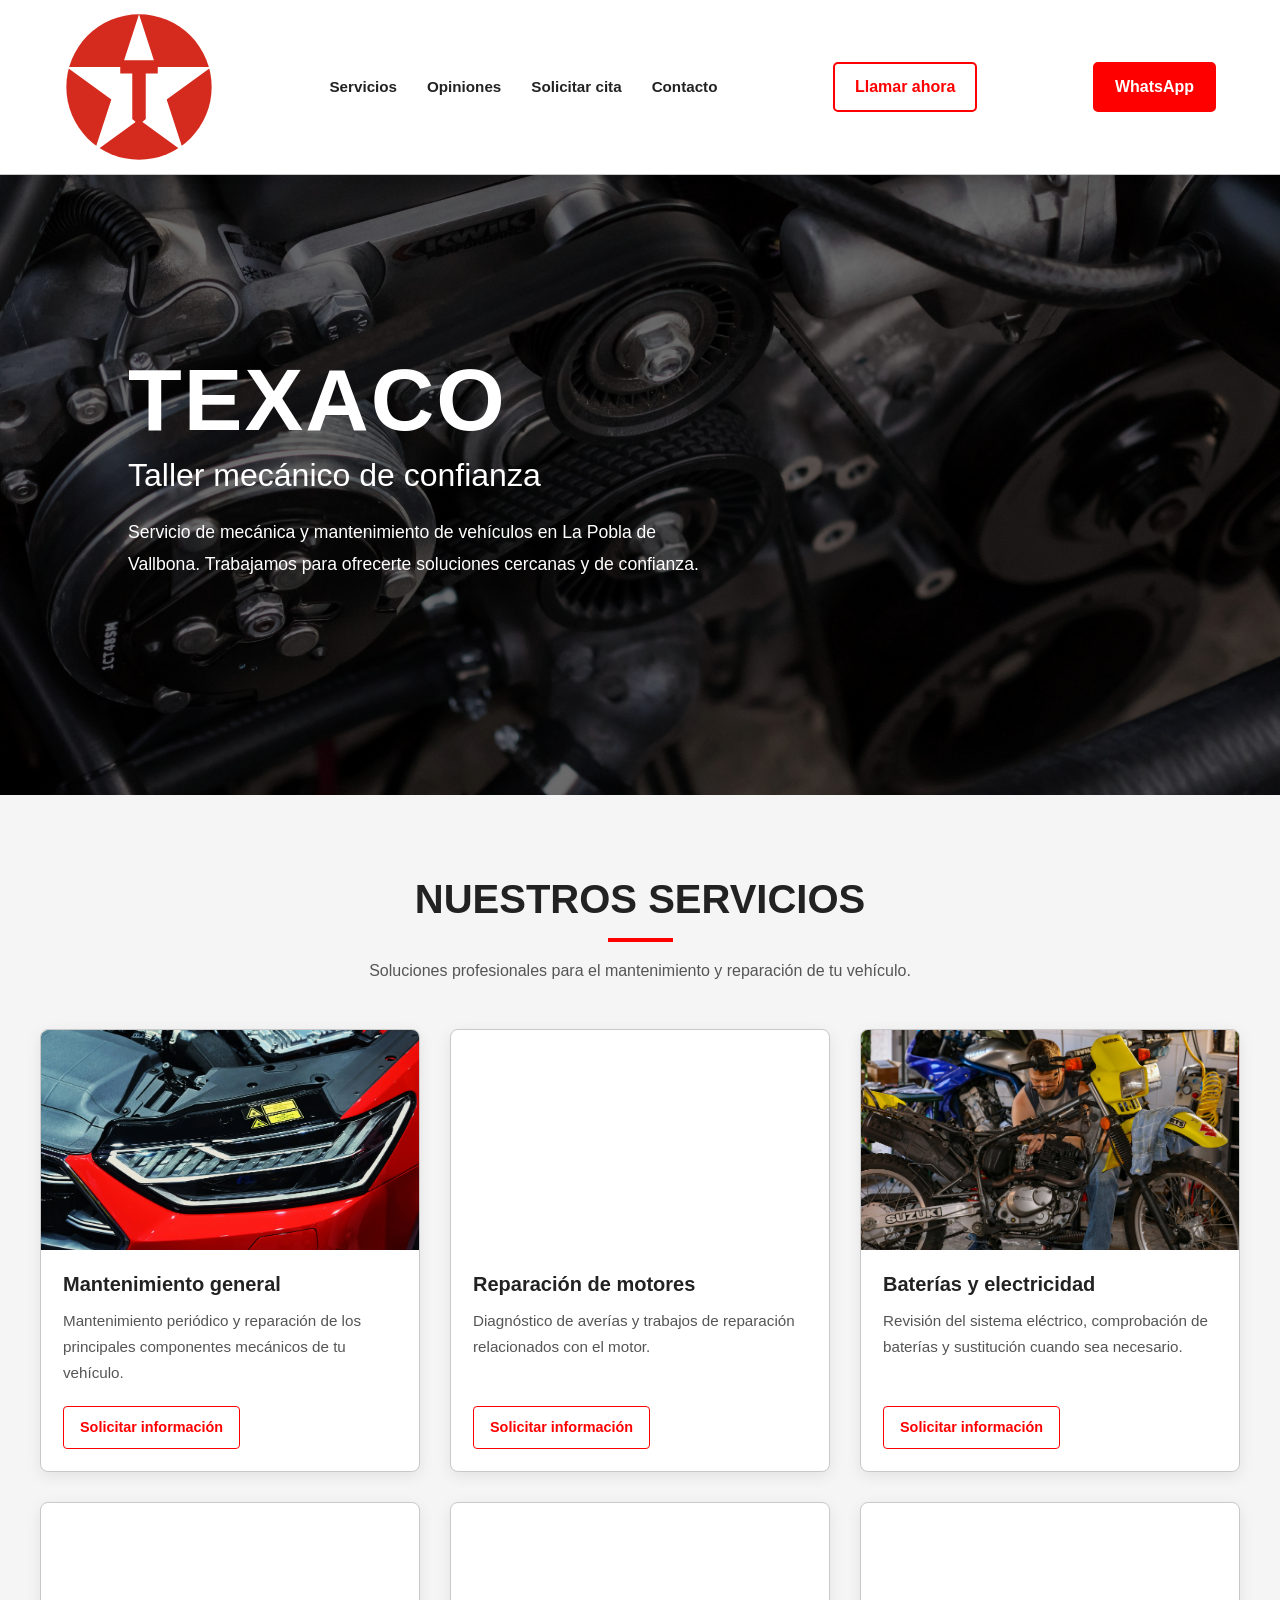
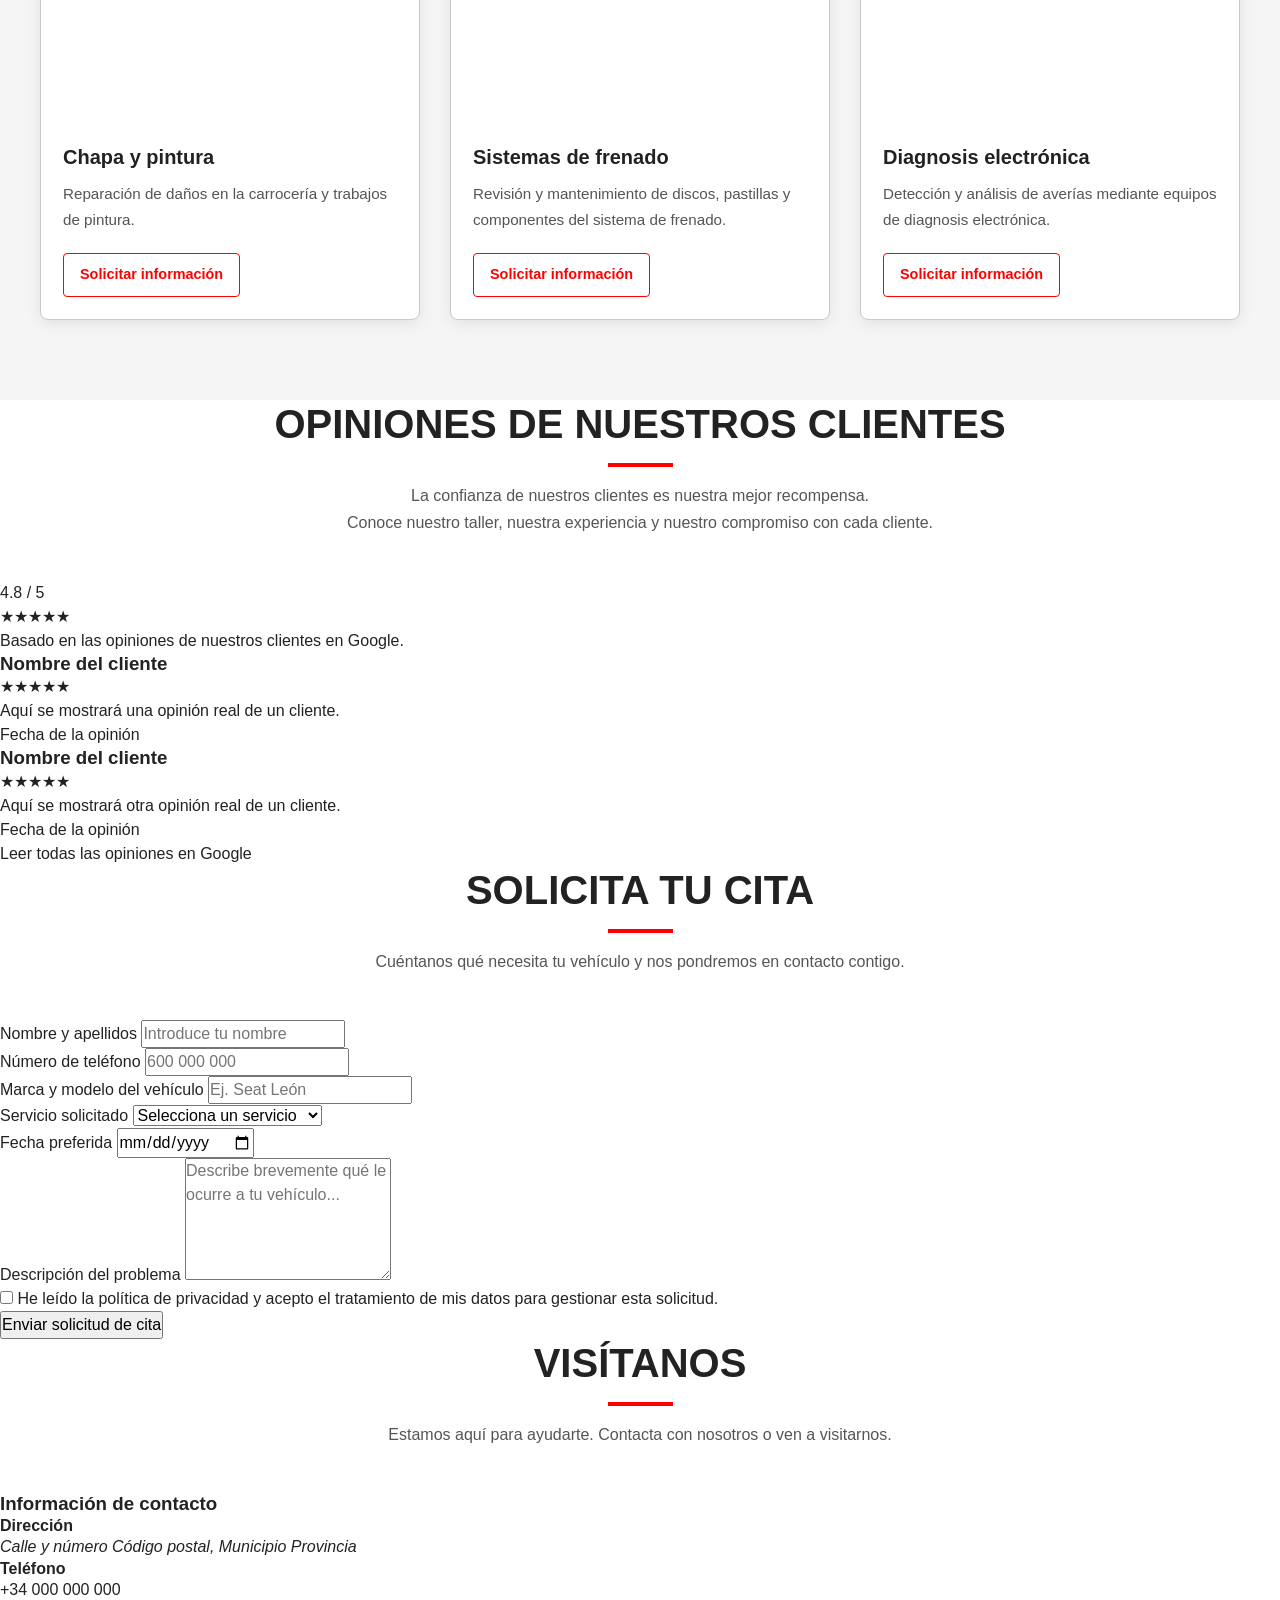
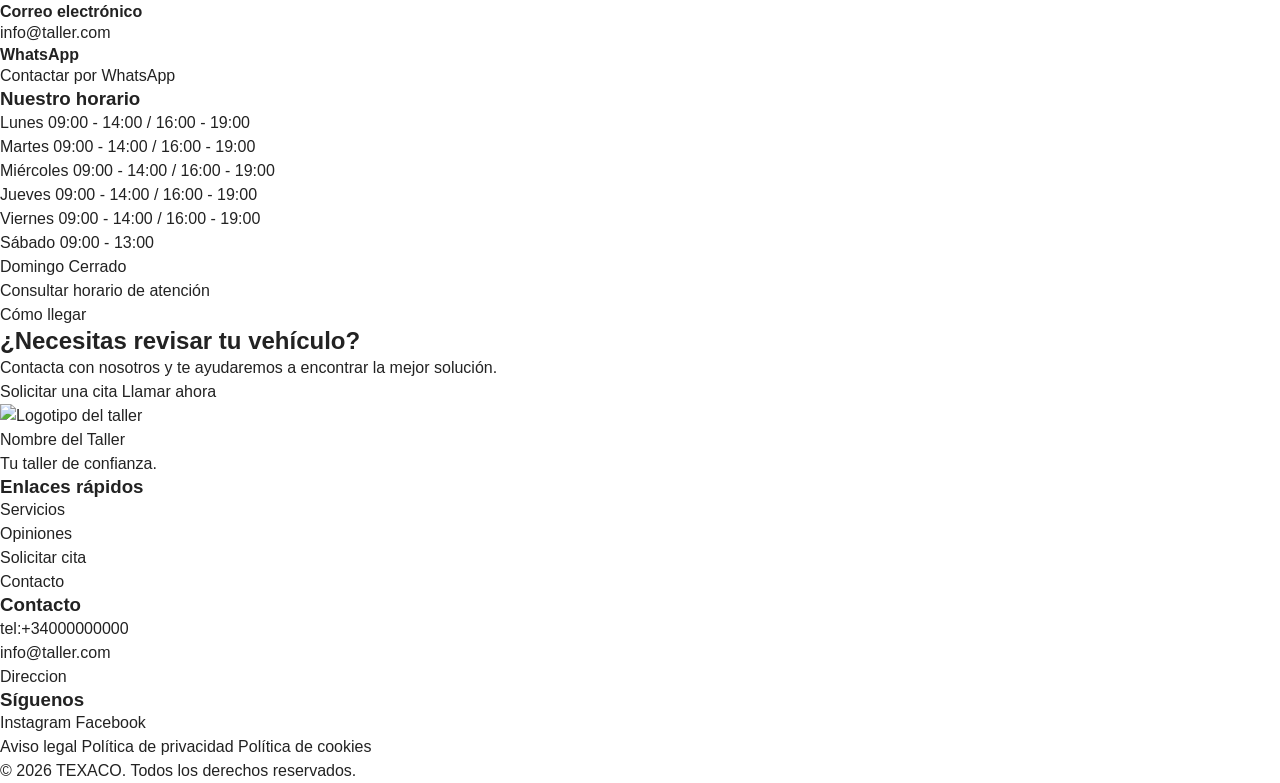
==== index.html @ d6c8767c "Deploy: Mover archivos a la raíz para GitHub Pages" ====
<!DOCTYPE html>
<html lang="es">

<head>
    <!-- ==========================================
         1. CONFIGURACIÓN BÁSICA DEL DOCUMENTO
         ========================================== -->

    <!-- Codificación de caracteres -->
    <meta charset="UTF-8">

    <!-- Adaptación a dispositivos móviles -->
    <meta name="viewport" content="width=device-width, initial-scale=1.0">

    <!-- Compatibilidad con navegadores -->
    <meta http-equiv="X-UA-Compatible" content="IE=edge">

    <!-- TODO: Sustituir por el nombre comercial y la localidad -->
    <title>TEXACO | Taller Mecánico en Pobla de Vallbona</title>

    <!-- SEO: descripción para los resultados de búsqueda -->
    <!-- TODO: Personalizar con la ubicación y los servicios reales -->
    <meta
        name="description"
        content="Taller mecánico en Pobla de Vallbona. Especialistas en mantenimiento, reparación y diagnosis de vehículos. Contacta con nosotros y solicita tu cita."
    >

    <!-- Autor y directrices de indexación -->
    <meta name="Alejandro" content="TEXACO">
    <meta name="taller" content="index, follow">

    <!-- Color del navegador en dispositivos compatibles -->
    <meta name="theme-color" content="##ff0000">


    <!-- ==========================================
         2. SEO TÉCNICO Y URL CANÓNICA
         ========================================== -->

    <!-- TODO: Sustituir por la URL definitiva de GitHub Pages
         o por el dominio propio cuando esté configurado 

    <link
        rel="canonical"
        href="https://www.tudominio.es/"
    >     -->


    <!-- ==========================================
         3. IDENTIDAD VISUAL Y RECURSOS
         ========================================== -->

    <!-- Favicon del negocio -->
    <link
        rel="icon"
        href="assets/images/favicon.svg"
    >


    <!-- ==========================================
         4. OPEN GRAPH (REDES SOCIALES)
         ========================================== -->

    <meta property="og:type" content="website">
    <meta property="og:locale" content="es_ES">

    <!-- Nombre del negocio -->
    <meta
        property="og:site_name"
        content="TEXACO"
    >

    <meta
        property="og:title"
        content="TEXACO | Taller Mecánico en Pobla de Vallbona"
    >

    <meta
        property="og:description"
        content="Tu taller mecánico de confianza en Municipio. Mantenimiento, reparación y atención personalizada."
    >

    <!-- TODO: Utilizar URL absoluta de la imagen y sustituir el dominio -->
    <meta
        property="og:image"
        content="assets/images/hero.webp"
    >

    <!-- TODO: Sustituir por la URL definitiva 
     
        <meta
        property="og:url"
        content="https://www.tudominio.es/"
    >       -->


    <!-- ==========================================
         5. TWITTER / X CARDS
         ========================================== 
         
        <meta name="twitter:card" content="summary_large_image">

    <meta
        name="twitter:title"
        content="Nombre del Taller | Taller Mecánico en Municipio"
    >

    <meta
        name="twitter:description"
        content="Mantenimiento y reparación de vehículos en Municipio. Contacta con nosotros."
    >

    <meta
        name="twitter:image"
        content="https://www.tudominio.es/assets/images/hero.webp"
    >        -->


    <!-- ==========================================
         6. OPTIMIZACIÓN DE CARGA
         ========================================== -->

    <!-- Precarga de la imagen principal (LCP) -->
    <link
        rel="preload"
        as="image"
        href="assets/images/hero.webp"
    >


    <!-- ==========================================
         7. HOJAS DE ESTILO CSS
         ========================================== -->

    <!-- Normalización de estilos del navegador -->
    <link rel="stylesheet" href="css/reset.css">

    <!-- Estilos generales de la aplicación -->
    <link rel="stylesheet" href="css/styles.css">

    <!-- Componentes reutilizables -->
    <link rel="stylesheet" href="css/components.css">

    <!-- Adaptación responsive -->
    <link rel="stylesheet" href="css/responsive.css">


    <!-- ==========================================
         8. ARCHIVOS JAVASCRIPT
         ========================================== -->

    <!-- Lógica principal de la aplicación -->
    <script src="js/main.js" defer></script>

    <!-- Navegación y menú responsive -->
    <script src="js/navigation.js" defer></script>

    <!-- Gestión del formulario de contacto y citas -->
    <script src="js/contact.js" defer></script>

    <!-- Gestión de opiniones de clientes -->
    <script src="js/reviews.js" defer></script>

</head>


<body>

    <!-- ==========================================
         3. CABECERA Y NAVEGACIÓN
         ========================================== -->

    <header id="header">

        <!-- Identidad visual del negocio -->
        <a href="#inicio" class="logo" aria-label="Ir al inicio">
            <!-- Sustituir por el logotipo real -->
            <img
                src="assets/images/logo.svg"
                alt="Logotipo del taller"
            >
        </a>

        <!-- Navegación principal -->
        <nav id="main-navigation" aria-label="Navegación principal">

            <!-- TODO: Implementar menú responsive y menú hamburguesa -->

            <ul>
                <li><a href="#servicios">Servicios</a></li>
                <li><a href="#opiniones">Opiniones</a></li>
                <li><a href="#citas">Solicitar cita</a></li>
                <li><a href="#contacto">Contacto</a></li>
            </ul>

        </nav>

        <!-- TODO: Configurar el teléfono real del establecimiento -->
        <a href="tel:+34000000000" class="header-phone">
            Llamar ahora
        </a>

                <!-- TODO: Configurar el número real de WhatsApp -->
        <a
            href="https://wa.me/34000000000"
            class="header-whatsapp"
            target="_blank"
            rel="noopener noreferrer"
            aria-label="Contactar con el taller por WhatsApp"
        >
            WhatsApp
        </a>

    </header>


    <main>

        <!-- ==========================================
             4. PORTADA PRINCIPAL (HERO)
             ========================================== -->

        <section id="inicio" aria-labelledby="hero-title">

            <!-- TODO: Añadir fotografía profesional del taller o de un vehículo -->
            <img
                src="assets/images/hero.webp"
                alt="Vehículo en las instalaciones del taller"
                fetchpriority="high"
                decoding="async"
            >

            <div class="hero-content">

                <!-- TODO: Sustituir por el nombre comercial -->
                <h1 id="hero-title">
                    TEXACO
                    <span>Taller mecánico de confianza</span>
                </h1>

                <!-- TODO: Crear un eslogan que represente al negocio -->
                <p>
                    Servicio de mecánica y mantenimiento de vehículos
                    en La Pobla de Vallbona.
                    Trabajamos para ofrecerte soluciones cercanas y de confianza.
                </p>
            </div>

        </section>

    </main>

        <!-- ==========================================
             6. SERVICIOS DEL TALLER
             ========================================== -->

        <section id="servicios" aria-labelledby="services-title">

            <div class="section-heading">

                <h2 id="services-title">
                    Nuestros servicios
                </h2>

                <p>
                    Soluciones profesionales para el mantenimiento
                    y reparación de tu vehículo.
                </p>

            </div>

            <div class="services-grid">

                <!-- TODO: Crear una tarjeta visual por cada servicio -->

                <article class="service-card">

                    <img
                        src="assets/images/image1.webp"
                        alt="Trabajo de mecánica general en un vehículo"
                        loading="lazy"
                        decoding="async"
                    >

                    <h3>Mantenimiento general</h3>

                    <p>
                        Mantenimiento periódico y reparación de los
                        principales componentes mecánicos de tu vehículo.
                    </p>

                    <a href="#citas" class="service-link">
                        Solicitar información
                    </a>

                </article>


                <article class="service-card">

                    <img
                        src="assets/images/image2.webp"
                        alt="Reparación de motor de un vehículo"
                        loading="lazy"
                        decoding="async"
                    >

                    <h3>Reparación de motores</h3>

                    <p>
                        Diagnóstico de averías y trabajos de reparación
                        relacionados con el motor.
                    </p>

                    <a href="#citas" class="service-link">
                        Solicitar información
                    </a>

                </article>


                <article class="service-card">

                    <img
                        src="assets/images/image3.webp"
                        alt="Revisión del sistema eléctrico de un vehículo"
                        loading="lazy"
                        decoding="async"
                    >

                    <h3>Baterías y electricidad</h3>

                    <p>
                        Revisión del sistema eléctrico, comprobación
                        de baterías y sustitución cuando sea necesario.
                    </p>

                    <a href="#citas" class="service-link">
                        Solicitar información
                    </a>

                </article>


                <article class="service-card">

                    <img
                        src="assets/images/image4.webp"
                        alt="Trabajo de reparación de carrocería"
                        loading="lazy"
                        decoding="async"
                    >

                    <h3>Chapa y pintura</h3>

                    <p>
                        Reparación de daños en la carrocería
                        y trabajos de pintura.
                    </p>

                    <a href="#citas" class="service-link">
                        Solicitar información
                    </a>

                </article>


                <article class="service-card">

                    <img
                        src="assets/images/image5.webp"
                        alt="Revisión del sistema de frenado"
                        loading="lazy"
                        decoding="async"
                    >

                    <h3>Sistemas de frenado</h3>

                    <p>
                        Revisión y mantenimiento de discos, pastillas
                        y componentes del sistema de frenado.
                    </p>

                    <a href="#citas" class="service-link">
                        Solicitar información
                    </a>

                </article>


                <article class="service-card">

                    <img
                        src="assets/images/image6.webp"
                        alt="Diagnosis electrónica de un vehículo"
                        loading="lazy"
                        decoding="async"
                    >

                    <h3>Diagnosis electrónica</h3>

                    <p>
                        Detección y análisis de averías mediante
                        equipos de diagnosis electrónica.
                    </p>

                    <a href="#citas" class="service-link">
                        Solicitar información
                    </a>

                </article>

            </div>

            <!-- TODO: Confirmar con el propietario qué servicios ofrece realmente -->

        </section>

        <!-- ==========================================
             7. OPINIONES DE LOS CLIENTES
             ========================================== -->

        <section id="opiniones" aria-labelledby="reviews-title">

            <div class="section-heading">

                <h2 id="reviews-title">
                    Opiniones de nuestros clientes
                </h2>

                <p>
                    La confianza de nuestros clientes es
                    nuestra mejor recompensa.
                </p>

                <p>
                    Conoce nuestro taller, nuestra experiencia
                    y nuestro compromiso con cada cliente.
                </p>

            </div>

            <!-- Valoración general -->
            <div class="reviews-summary">

                <!-- TODO: Actualizar manualmente con datos reales de Google -->
                <p class="rating-score">
                    4.8 / 5
                </p>

                <!-- TODO: Añadir representación visual de las estrellas -->
                <div class="rating-stars" aria-label="Valoración de 4,8 sobre 5">
                    ★★★★★
                </div>

                <p>
                    Basado en las opiniones de nuestros clientes
                    en Google.
                </p>

            </div>


            <!-- Opiniones individuales -->
            <div class="reviews-grid">

                <!-- TODO: Introducir opiniones reales y su atribución -->

                <article class="review-card">

                    <h3>Nombre del cliente</h3>

                    <div class="review-stars" aria-label="5 de 5 estrellas">
                        ★★★★★
                    </div>

                    <p>
                        Aquí se mostrará una opinión real de un cliente.
                    </p>

                    <span class="review-date">
                        Fecha de la opinión
                    </span>

                </article>

                <!-- Esto lo tengo que quitar porque no puedo poner los nombres de los usuarios de maps
                    pues no me quiero meter en lios de privacidad ni de la ley de protección de datos -->
                <article class="review-card">

                    <h3>Nombre del cliente</h3>

                    <div class="review-stars" aria-label="5 de 5 estrellas">
                        ★★★★★
                    </div>

                    <p>
                        Aquí se mostrará otra opinión real de un cliente.
                    </p>

                    <span class="review-date">
                        Fecha de la opinión
                    </span>

                </article>

            </div>

            <!-- TODO: Sustituir por la URL real de Google Maps -->
            <a
                href="https://maps.app.goo.gl/NKE6hRK3tn4XFmF39"
                target="_blank"
                rel="noopener noreferrer"
            >
                Leer todas las opiniones en Google
            </a>

            <!-- TODO: Añadir enlace directo para escribir una opinión -->

        </section>


        <!-- ==========================================
             9. SOLICITUD DE CITAS
             ========================================== -->

        <section id="citas" aria-labelledby="appointment-title">

            <div class="section-heading">

                <h2 id="appointment-title">
                    Solicita tu cita
                </h2>

                <p>
                    Cuéntanos qué necesita tu vehículo y
                    nos pondremos en contacto contigo.
                </p>

            </div>

            <!-- TODO:
                 Implementar envío del formulario mediante WhatsApp
                 o integrar un servicio externo como Formspree.

                 IMPORTANTE:
                 En esta primera versión, las solicitudes NO serán
                 reservas confirmadas automáticamente.
            -->

            <form id="appointment-form">

                <div class="form-group">

                    <label for="client-name">
                        Nombre y apellidos
                    </label>

                    <input
                        type="text"
                        id="client-name"
                        name="nombre"
                        placeholder="Introduce tu nombre"
                        autocomplete="name"
                        required
                    >

                </div>


                <div class="form-group">

                    <label for="client-phone">
                        Número de teléfono
                    </label>

                    <input
                        type="tel"
                        id="client-phone"
                        name="telefono"
                        placeholder="600 000 000"
                        autocomplete="tel"
                        required
                    >

                </div>


                <div class="form-group">

                    <label for="vehicle">
                        Marca y modelo del vehículo
                    </label>

                    <input
                        type="text"
                        id="vehicle"
                        name="vehiculo"
                        placeholder="Ej. Seat León"
                    >

                </div>


                <div class="form-group">

                    <label for="service">
                        Servicio solicitado
                    </label>

                    <select
                        id="service"
                        name="servicio"
                        required
                    >

                        <option value="" disabled selected>
                            Selecciona un servicio
                        </option>

                        <option value="mecanica">
                            Mecánica general
                        </option>

                        <option value="motor">
                            Reparación de motores
                        </option>

                        <option value="bateria">
                            Baterías y electricidad
                        </option>

                        <option value="pintura">
                            Chapa y pintura
                        </option>

                        <option value="frenos">
                            Sistemas de frenado
                        </option>

                        <option value="diagnosis">
                            Diagnosis electrónica
                        </option>

                        <option value="otros">
                            Otros servicios
                        </option>

                    </select>

                </div>


                <div class="form-group">

                    <label for="appointment-date">
                        Fecha preferida
                    </label>

                    <input
                        type="date"
                        id="appointment-date"
                        name="fecha"
                        required
                    >

                </div>


                <div class="form-group">

                    <label for="appointment-message">
                        Descripción del problema
                    </label>

                    <textarea
                        id="appointment-message"
                        name="descripcion"
                        rows="5"
                        placeholder="Describe brevemente qué le ocurre a tu vehículo..."
                    ></textarea>

                </div>


                <!-- TODO: Incorporar información de privacidad
                     y el mecanismo de consentimiento correspondiente -->

                <div class="form-group">

                    <label for="privacy-consent">

                        <input
                            type="checkbox"
                            id="privacy-consent"
                            name="privacidad"
                            required
                        >

                        He leído la política de privacidad y acepto
                        el tratamiento de mis datos para gestionar
                        esta solicitud.

                    </label>

                </div>


                <button type="submit">
                    Enviar solicitud de cita
                </button>

                <!-- TODO: Mostrar aquí mensajes de éxito o error
                     después de implementar el envío del formulario -->

                <div id="form-feedback" aria-live="polite"></div>

            </form>

        </section>


        <!-- ==========================================
             10. HORARIOS Y UBICACIÓN
             ========================================== -->

        <section id="contacto" aria-labelledby="contact-title">

            <div class="section-heading">

                <h2 id="contact-title">
                    Visítanos
                </h2>

                <p>
                    Estamos aquí para ayudarte.
                    Contacta con nosotros o ven a visitarnos.
                </p>

            </div>


            <div class="contact-container">

                <!-- Información de contacto -->
                <div class="contact-information">

                    <h3>Información de contacto</h3>

                    <div class="contact-item">

                        <h4>Dirección</h4>

                        <!-- TODO: Sustituir por la dirección real -->
                        <address>
                            Calle y número
                            Código postal, Municipio
                            Provincia
                        </address>

                    </div>


                    <div class="contact-item">

                        <h4>Teléfono</h4>

                        <!-- TODO: Sustituir por el teléfono real -->
                        <a href="tel:+34000000000">
                            +34 000 000 000
                        </a>

                    </div>


                    <div class="contact-item">

                        <h4>Correo electrónico</h4>

                        <!-- TODO: Sustituir por el correo real -->
                        <a href="mailto:info@taller.com">
                            info@taller.com
                        </a>

                    </div>


                    <!-- TODO: Añadir botón de WhatsApp -->
                    <div class="contact-item">

                        <h4>WhatsApp</h4>

                        <a
                            href="https://wa.me/34000000000"
                            target="_blank"
                            rel="noopener noreferrer"
                        >
                            Contactar por WhatsApp
                        </a>

                    </div>

                </div>


                <!-- Horarios de atención -->
                <div class="business-hours">

                    <h3>Nuestro horario</h3>

                    <!-- TODO: Confirmar los horarios con el propietario -->

                    <ul>

                        <li>
                            <span>Lunes</span>
                            <span>09:00 - 14:00 / 16:00 - 19:00</span>
                        </li>

                        <li>
                            <span>Martes</span>
                            <span>09:00 - 14:00 / 16:00 - 19:00</span>
                        </li>

                        <li>
                            <span>Miércoles</span>
                            <span>09:00 - 14:00 / 16:00 - 19:00</span>
                        </li>

                        <li>
                            <span>Jueves</span>
                            <span>09:00 - 14:00 / 16:00 - 19:00</span>
                        </li>

                        <li>
                            <span>Viernes</span>
                            <span>09:00 - 14:00 / 16:00 - 19:00</span>
                        </li>

                        <li>
                            <span>Sábado</span>
                            <span>09:00 - 13:00</span>
                        </li>

                        <li>
                            <span>Domingo</span>
                            <span>Cerrado</span>
                        </li>

                    </ul>

                    <!-- TODO: Implementar indicador dinámico
                         de establecimiento abierto/cerrado -->

                    <p id="business-status">
                        Consultar horario de atención
                    </p>

                </div>

            </div>


            <!-- Mapa de ubicación -->
            <div class="map-container">

                <!-- TODO:
                     Obtener el mapa del establecimiento desde Google Maps.
                     Sustituir la URL de ejemplo por la URL de inserción real.
                -->

                <!--<iframe 
                
                Aquí copiar el iframe de maps
            
                </iframe> -->

            </div>


            <!-- TODO: Sustituir por la dirección real del establecimiento -->
            <a
                href="https://maps.app.goo.gl/NKE6hRK3tn4XFmF39"
                target="_blank"
                rel="noopener noreferrer"
            >
                Cómo llegar
            </a>

        </section>


        <!-- ==========================================
             11. LLAMADA A LA ACCIÓN FINAL
             ========================================== -->

        <section id="final-cta">

            <h2>
                ¿Necesitas revisar tu vehículo?
            </h2>

            <p>
                Contacta con nosotros y te ayudaremos
                a encontrar la mejor solución.
            </p>

            <a href="#citas">
                Solicitar una cita
            </a>

            <!-- TODO: Configurar teléfono real -->
            <a href="tel:+34000000000">
                Llamar ahora
            </a>

        </section>

    </main>


    <!-- ==========================================
         12. PIE DE PÁGINA
         ========================================== -->

    <footer id="footer">

        <div class="footer-content">

            <div class="footer-brand">

                <!-- TODO: Añadir logotipo -->
                <img
                    src="assets/images/logo.webp"
                    alt="Logotipo del taller"
                    loading="lazy"
                >

                <p>
                    Nombre del Taller
                </p>

                <p>
                    Tu taller de confianza.
                </p>

            </div>


            <div class="footer-navigation">

                <h3>Enlaces rápidos</h3>

                <ul>
                    <li><a href="#servicios">Servicios</a></li>
                    <li><a href="#opiniones">Opiniones</a></li>
                    <li><a href="#citas">Solicitar cita</a></li>
                    <li><a href="#contacto">Contacto</a></li>
                </ul>

            </div>


            <div class="footer-contact">

                <h3>Contacto</h3>

                <!-- TODO: Sustituir por información real -->
                <p>tel:+34000000000</p>
                <p>info@taller.com</p>
                <p>Direccion</p>

            </div>


            <div class="footer-social">

                <h3>Síguenos</h3>

                <!-- TODO: Añadir redes sociales reales del negocio -->
                <a href="#" aria-label="Instagram">
                    Instagram
                </a>

                <a href="#" aria-label="Facebook">
                    Facebook
                </a>

            </div>

        </div>


        <div class="footer-legal">

            <!-- TODO: Crear las páginas legales correspondientes -->
            <a href="pages/aviso-legal.html">
                Aviso legal
            </a>

            <a href="pages/privacidad.html">
                Política de privacidad
            </a>

            <a href="pages/cookies.html">
                Política de cookies
            </a>

        </div>


        <div class="footer-copyright">

            <p>
                &copy; 2026 TEXACO.
                Todos los derechos reservados.
            </p>

        </div>

    </footer>

</body>

</html>
---- css/styles.css ----
/* ==========================================
   VARIABLES GLOBALES
   ========================================== */

:root {

    /* Colores principales */

    --color-primary: #FF0000;
    --color-white: #FFFFFF;
    --color-gray: #C9C9C9;

    /* Colores complementarios para legibilidad */

    --color-text: #222222;
    --color-text-light: #FFFFFF;
    --color-background: #FFFFFF;
    --color-background-alt: #F5F5F5;

    /* Bordes y sombras */

    --color-border: #C9C9C9;

    --shadow-card:
        0 4px 15px rgba(0, 0, 0, 0.08);

    --shadow-hover:
        0 8px 25px rgba(0, 0, 0, 0.14);

    /* Tipografía */

    --font-main: Arial, Helvetica, sans-serif;

    /* Ancho máximo del contenido */

    --container-width: 1200px;

    /* Espaciado */

    --section-padding: 80px 20px;

    /* Transiciones */

    --transition: 0.3s ease;

}




/* ==========================================
   ESTILOS GENERALES
   ========================================== */

body {

    font-family: var(--font-main);

    color: var(--color-text);

    background-color: var(--color-background);

    font-size: 16px;

}


/* Contenedor general */

main {

    width: 100%;
    overflow: hidden;

}


/* Encabezados de sección */

.section-heading {

    text-align: center;

    max-width: 750px;

    margin: 0 auto 45px;

}


.section-heading h2 {

    font-size: clamp(1.8rem, 4vw, 2.5rem);

    font-weight: 800;

    margin-bottom: 15px;

    text-transform: uppercase;

}


.section-heading h2::after {

    content: "";

    display: block;

    width: 65px;

    height: 4px;

    background-color: var(--color-primary);

    margin: 15px auto 0;

}


.section-heading p {

    color: #555555;

    font-size: 1rem;

    line-height: 1.7;

}



/* ==========================================
   HEADER Y NAVEGACIÓN
   ========================================== */

#header {

    position: sticky;

    top: 0;

    z-index: 1000;

    width: 100%;

    min-height: 85px;

    padding: 12px 5%;

    display: flex;

    align-items: center;

    justify-content: space-between;

    gap: 25px;

    background-color: var(--color-white);

    border-bottom: 1px solid var(--color-border);

    box-shadow: 0 2px 10px rgba(0, 0, 0, 0.05);

}


/* Logotipo */

.logo {

    display: flex;

    align-items: center;

    flex-shrink: 0;

}


.logo img {

    width: 150px;

    height: auto;

    object-fit: contain;

}


/* Navegación */

#main-navigation {

    display: flex;

    align-items: center;

}


#main-navigation ul {

    display: flex;

    align-items: center;

    gap: 30px;

}


#main-navigation a {

    font-size: 0.95rem;

    font-weight: 600;

    color: var(--color-text);

    transition: color var(--transition);

}


#main-navigation a:hover {

    color: var(--color-primary);

}


/* Botón de llamada */

.header-phone {

    flex-shrink: 0;

    padding: 11px 20px;

    border: 2px solid var(--color-primary);

    border-radius: 5px;

    color: var(--color-primary);

    font-weight: 700;

    transition: var(--transition);

}


.header-phone:hover {

    background-color: var(--color-primary);

    color: var(--color-white);

}


/* Botón de WhatsApp */

.header-whatsapp {

    flex-shrink: 0;

    padding: 11px 20px;

    background-color: var(--color-primary);

    color: var(--color-white);

    border: 2px solid var(--color-primary);

    border-radius: 5px;

    font-weight: 700;

    transition: var(--transition);

}


.header-whatsapp:hover {

    background-color: var(--color-white);

    color: var(--color-primary);

}




/* ==========================================
   HERO - PORTADA PRINCIPAL
   ========================================== */

#inicio {

    position: relative;

    min-height: 620px;

    width: 100%;

    display: flex;

    align-items: center;

    justify-content: flex-start;

    padding: 80px 10%;

    overflow: hidden;

    background-color: #222222;

}


/* Imagen de fondo */

#inicio > img {

    position: absolute;

    inset: 0;

    width: 100%;

    height: 100%;

    object-fit: cover;

    object-position: center;

    z-index: 0;

}


/* Capa oscura sobre la imagen */

#inicio::before {

    content: "";

    position: absolute;

    inset: 0;

    background-color: rgba(0, 0, 0, 0.58);

    z-index: 1;

}


/* Contenido del HERO */

.hero-content {

    position: relative;

    z-index: 2;

    max-width: 700px;

    color: var(--color-white);

}


/* Título principal */

.hero-content h1 {

    display: flex;

    flex-direction: column;

    gap: 12px;

    font-size: clamp(3rem, 7vw, 5.5rem);

    font-weight: 900;

    line-height: 1.05;

    letter-spacing: 2px;

    text-transform: uppercase;

}


/* Subtítulo del título */

.hero-content h1 span {

    font-size: clamp(1.3rem, 3vw, 2rem);

    font-weight: 500;

    letter-spacing: 0;

    text-transform: none;

    color: var(--color-white);

}


/* Descripción */

.hero-content p {

    max-width: 580px;

    margin-top: 25px;

    margin-bottom: 35px;

    font-size: 1.1rem;

    line-height: 1.8;

    color: var(--color-white);

}


/* Contenedor de botones */

.hero-actions {

    display: flex;

    align-items: center;

    flex-wrap: wrap;

    gap: 15px;

}





/* ==========================================
   SECCIÓN DE SERVICIOS
   ========================================== */

#servicios {

    padding: var(--section-padding);

    background-color: var(--color-background-alt);

}


/* Cuadrícula de servicios */

.services-grid {

    width: 100%;

    max-width: var(--container-width);

    margin: 0 auto;

    display: grid;

    grid-template-columns: repeat(3, 1fr);

    gap: 30px;

}


/* Tarjeta individual */

.service-card {

    display: flex;

    flex-direction: column;

    align-items: flex-start;

    background-color: var(--color-white);

    border: 1px solid var(--color-border);

    border-radius: 8px;

    overflow: hidden;

    box-shadow: var(--shadow-card);

    transition:
        transform var(--transition),
        box-shadow var(--transition);

}


/* Imagen de cada servicio */

.service-card img {

    width: 100%;

    height: 220px;

    object-fit: cover;

}


/* Contenido de la tarjeta */

.service-card h3 {

    margin: 22px 22px 12px;

    font-size: 1.25rem;

    font-weight: 800;

    color: var(--color-text);

}


.service-card p {

    margin: 0 22px 20px;

    color: #555555;

    font-size: 0.95rem;

    line-height: 1.7;

}


/* Enlace de cada servicio */

.service-link {

    display: inline-block;

    margin: auto 22px 22px;

    padding: 10px 16px;

    border: 1px solid var(--color-primary);

    border-radius: 4px;

    color: var(--color-primary);

    font-size: 0.9rem;

    font-weight: 700;

    transition: var(--transition);

}


.service-link:hover {

    background-color: var(--color-primary);

    color: var(--color-white);

}


/* Efecto al pasar el ratón */

.service-card:hover {

    transform: translateY(-6px);

    box-shadow: var(--shadow-hover);

}


/* Efecto de zoom en imágenes */

.service-card img {

    transition: transform 0.4s ease;

}


.service-card:hover img {

    transform: scale(1.04);

}
---- css/components.css ----
/* ==========================================
   COMPONENTES REUTILIZABLES
   ========================================== */


/* ==========================================
   BOTONES GENERALES
   ========================================== */

.btn-primary,
.btn-secondary {

    display: inline-flex;

    align-items: center;

    justify-content: center;

    min-height: 48px;

    padding: 12px 25px;

    border-radius: 5px;

    font-size: 0.95rem;

    font-weight: 700;

    cursor: pointer;

    transition: var(--transition);

}


/* Botón principal */

.btn-primary {

    background-color: var(--color-primary);

    border: 2px solid var(--color-primary);

    color: var(--color-white);

}


.btn-primary:hover {

    background-color: var(--color-white);

    color: var(--color-primary);

}


/* Botón secundario */

.btn-secondary {

    background-color: transparent;

    border: 2px solid var(--color-white);

    color: var(--color-white);

}


.btn-secondary:hover {

    background-color: var(--color-white);

    color: var(--color-primary);

}


/* Interacción mediante teclado */

.btn-primary:focus-visible,
.btn-secondary:focus-visible,
.service-link:focus-visible {

    outline: 3px solid var(--color-primary);

    outline-offset: 4px;

}
---- css/responsive.css ----
/* ==========================================
   RESPONSIVE DESIGN
   ========================================== */


/* ==========================================
   TABLETS
   Hasta 1024px
   ========================================== */

@media (max-width: 1024px) {


    /* HEADER */

    #header {

        padding: 15px 3%;

        gap: 15px;

        flex-wrap: wrap;

    }


    #main-navigation ul {

        gap: 18px;

    }


    #main-navigation a {

        font-size: 0.9rem;

    }


    .logo img {

        width: 120px;

    }


    /* HERO */

    #inicio {

        min-height: 550px;

        padding: 70px 7%;

    }


    /* SERVICIOS */

    .services-grid {

        grid-template-columns: repeat(2, 1fr);

        gap: 25px;

    }

}


/* ==========================================
   MÓVILES
   Hasta 767px
   ========================================== */

@media (max-width: 767px) {


    /* HEADER */

    #header {

        justify-content: center;

        padding: 15px 20px;

        gap: 15px;

    }


    .logo img {

        width: 115px;

    }


    #main-navigation {

        width: 100%;

        justify-content: center;

        order: 3;

    }


    #main-navigation ul {

        width: 100%;

        justify-content: center;

        flex-wrap: wrap;

        gap: 12px 20px;

    }


    #main-navigation a {

        font-size: 0.85rem;

    }


    .header-phone,
    .header-whatsapp {

        padding: 9px 12px;

        font-size: 0.8rem;

    }


    /* HERO */

    #inicio {

        min-height: 550px;

        padding: 60px 25px;

        justify-content: center;

        text-align: center;

    }


    .hero-content {

        width: 100%;

    }


    .hero-content h1 {

        align-items: center;

        font-size: clamp(2.8rem, 12vw, 4rem);

    }


    .hero-content h1 span {

        font-size: 1.3rem;

    }


    .hero-content p {

        font-size: 1rem;

        margin-top: 20px;

        margin-bottom: 25px;

    }


    .hero-actions {

        justify-content: center;

        gap: 12px;

    }


    /* SERVICIOS */

    #servicios {

        padding: 60px 20px;

    }


    .section-heading {

        margin-bottom: 35px;

    }


    .services-grid {

        grid-template-columns: 1fr;

        gap: 25px;

        max-width: 450px;

    }


    .service-card img {

        height: 230px;

    }


}


/* ==========================================
   MÓVILES PEQUEÑOS
   Hasta 480px
   ========================================== */

@media (max-width: 480px) {


    /* HEADER */

    #header {

        gap: 12px;

    }


    .header-phone,
    .header-whatsapp {

        padding: 8px 10px;

        font-size: 0.75rem;

    }


    #main-navigation ul {

        gap: 10px 15px;

    }


    /* HERO */

    #inicio {

        min-height: 500px;

        padding: 50px 18px;

    }


    .hero-content h1 {

        font-size: 2.8rem;

    }


    .hero-content h1 span {

        font-size: 1.1rem;

    }


    .hero-actions {

        flex-direction: column;

        align-items: stretch;

    }


    .hero-actions a {

        width: 100%;

    }


    /* SERVICIOS */

    .service-card h3 {

        font-size: 1.15rem;

    }


    .service-card img {

        height: 200px;

    }

}
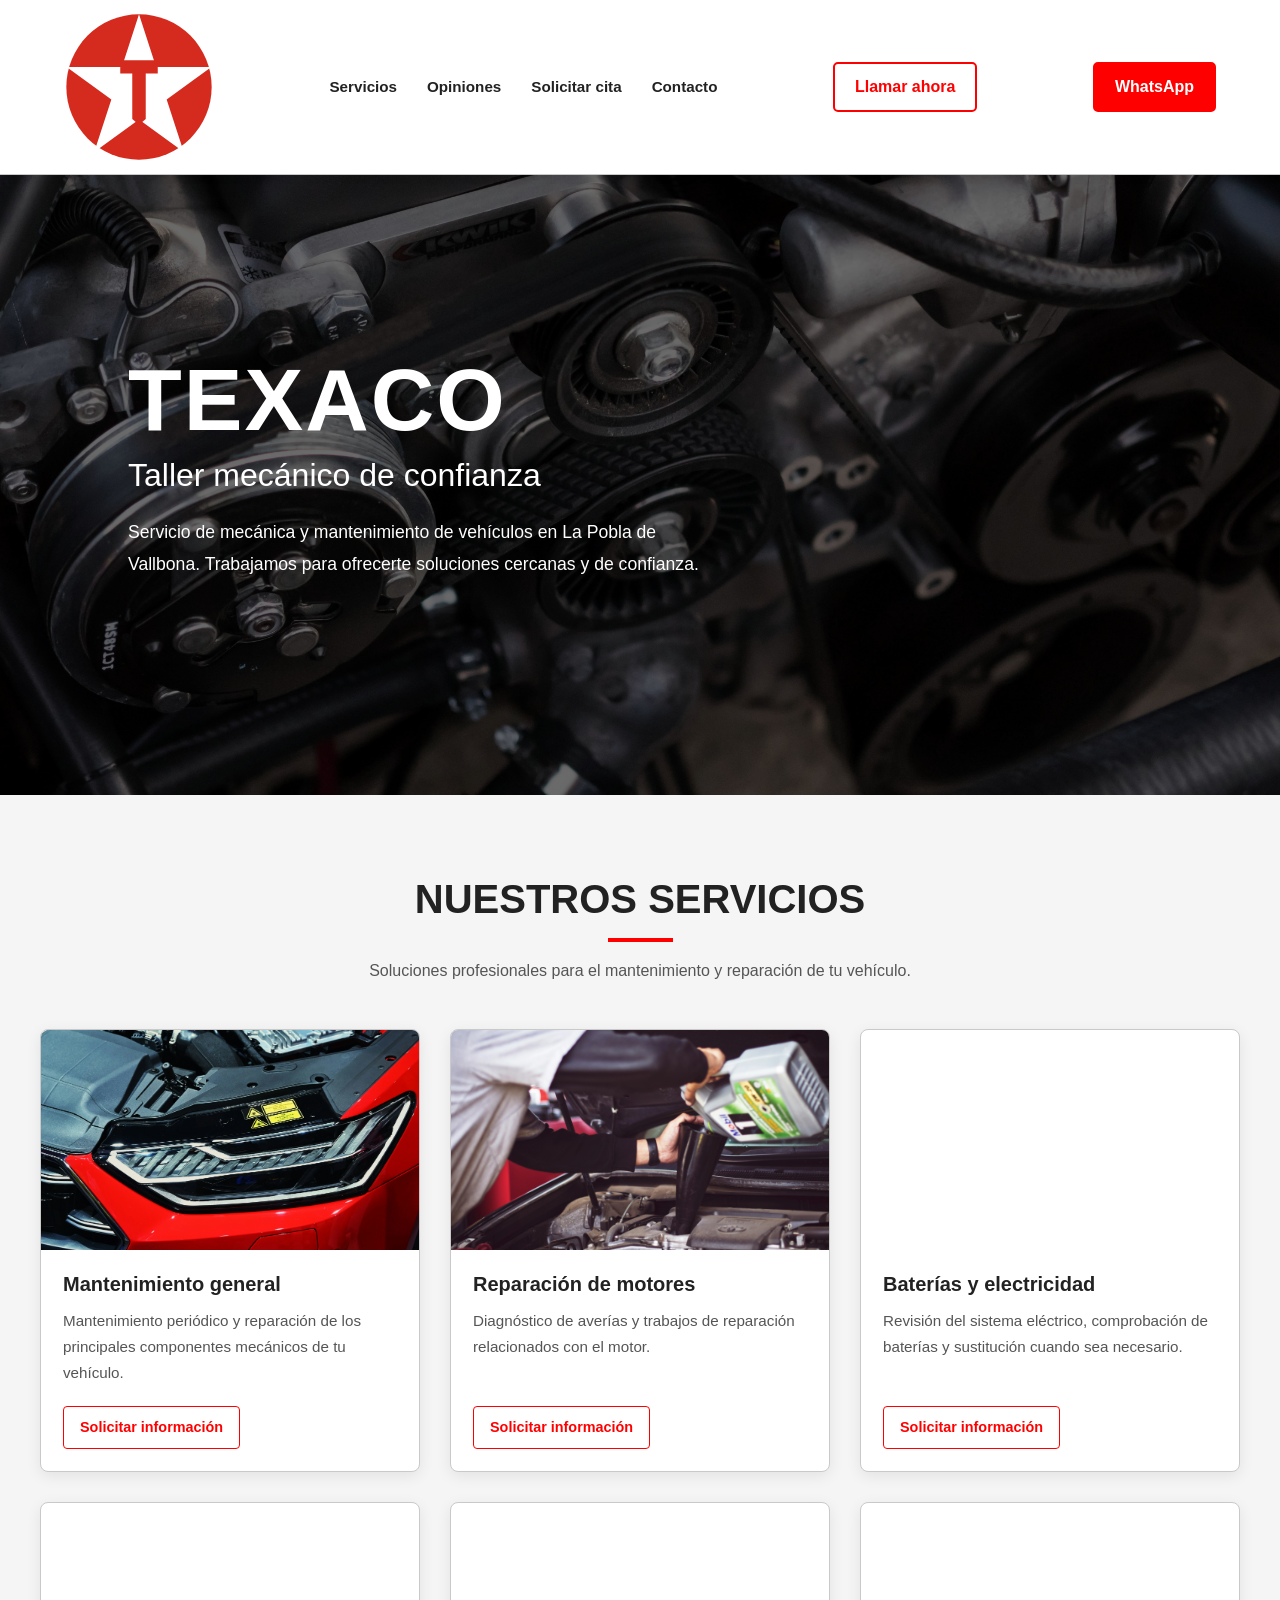
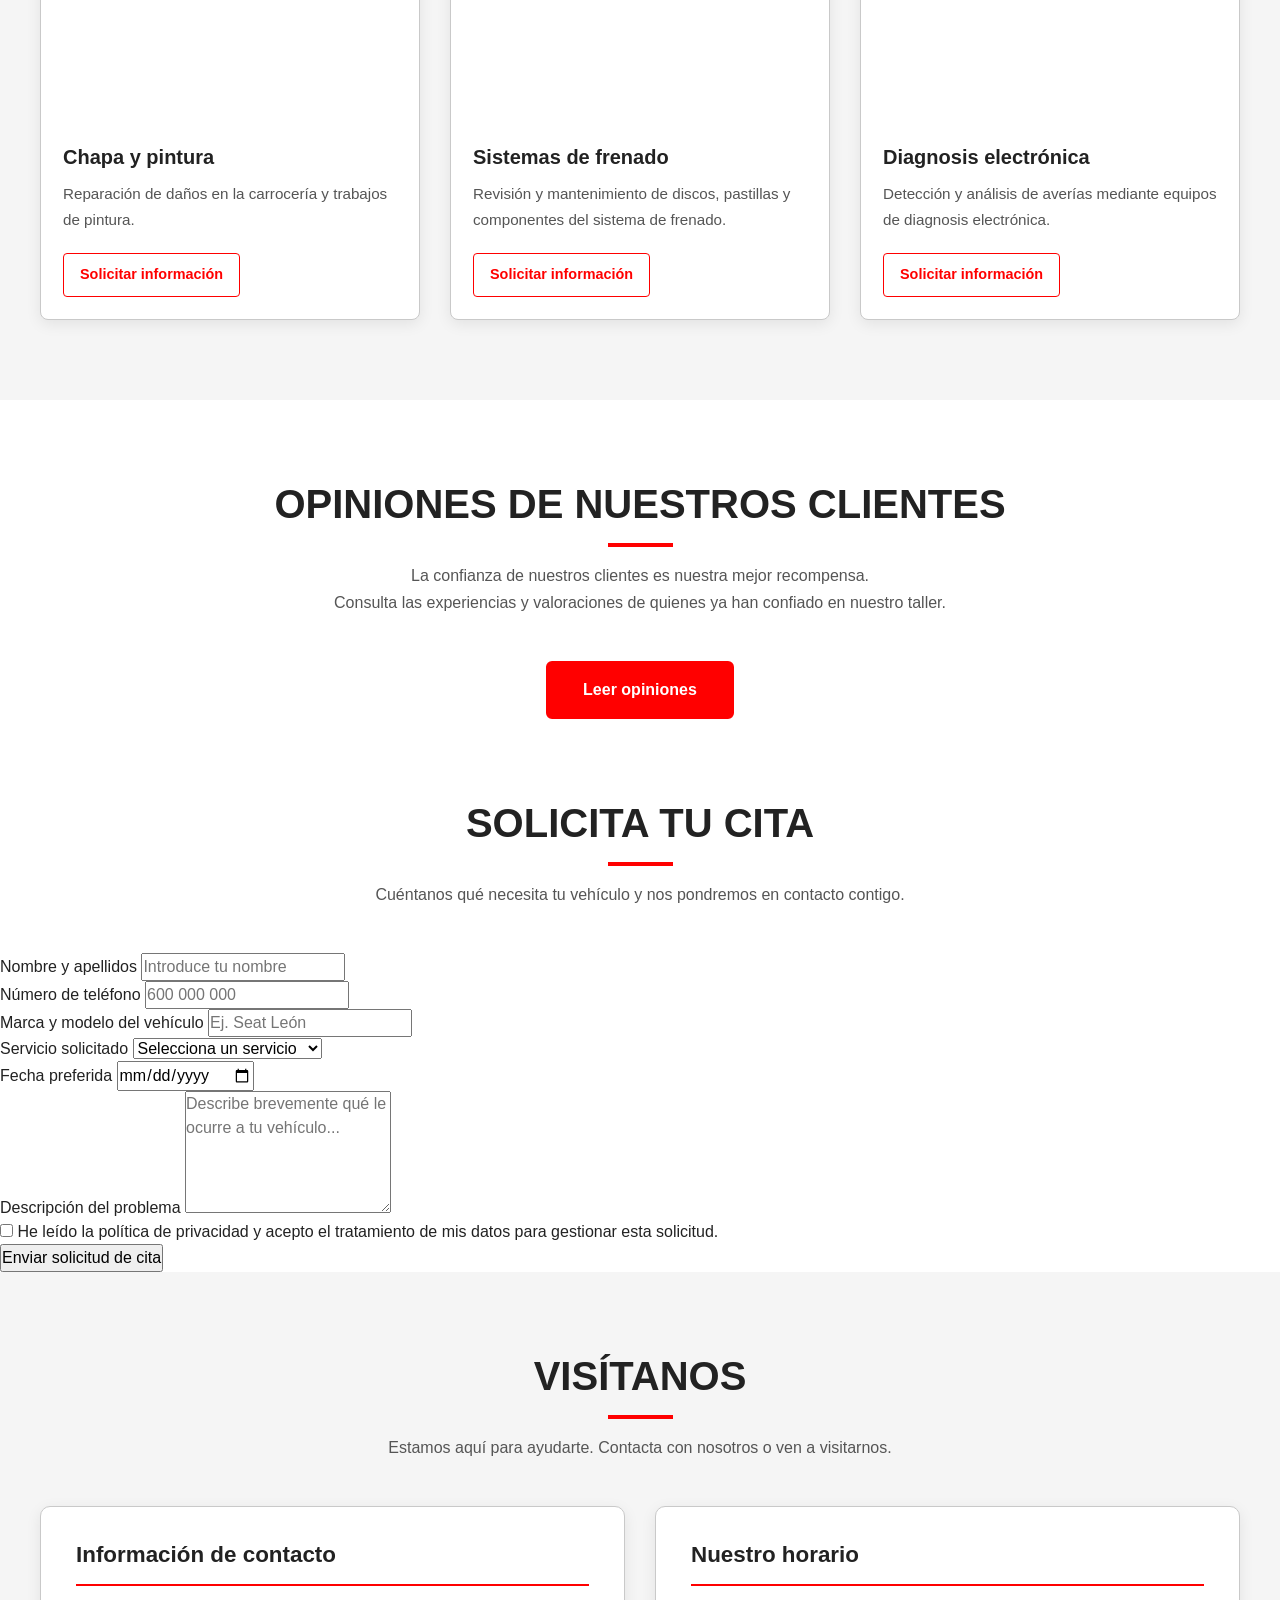
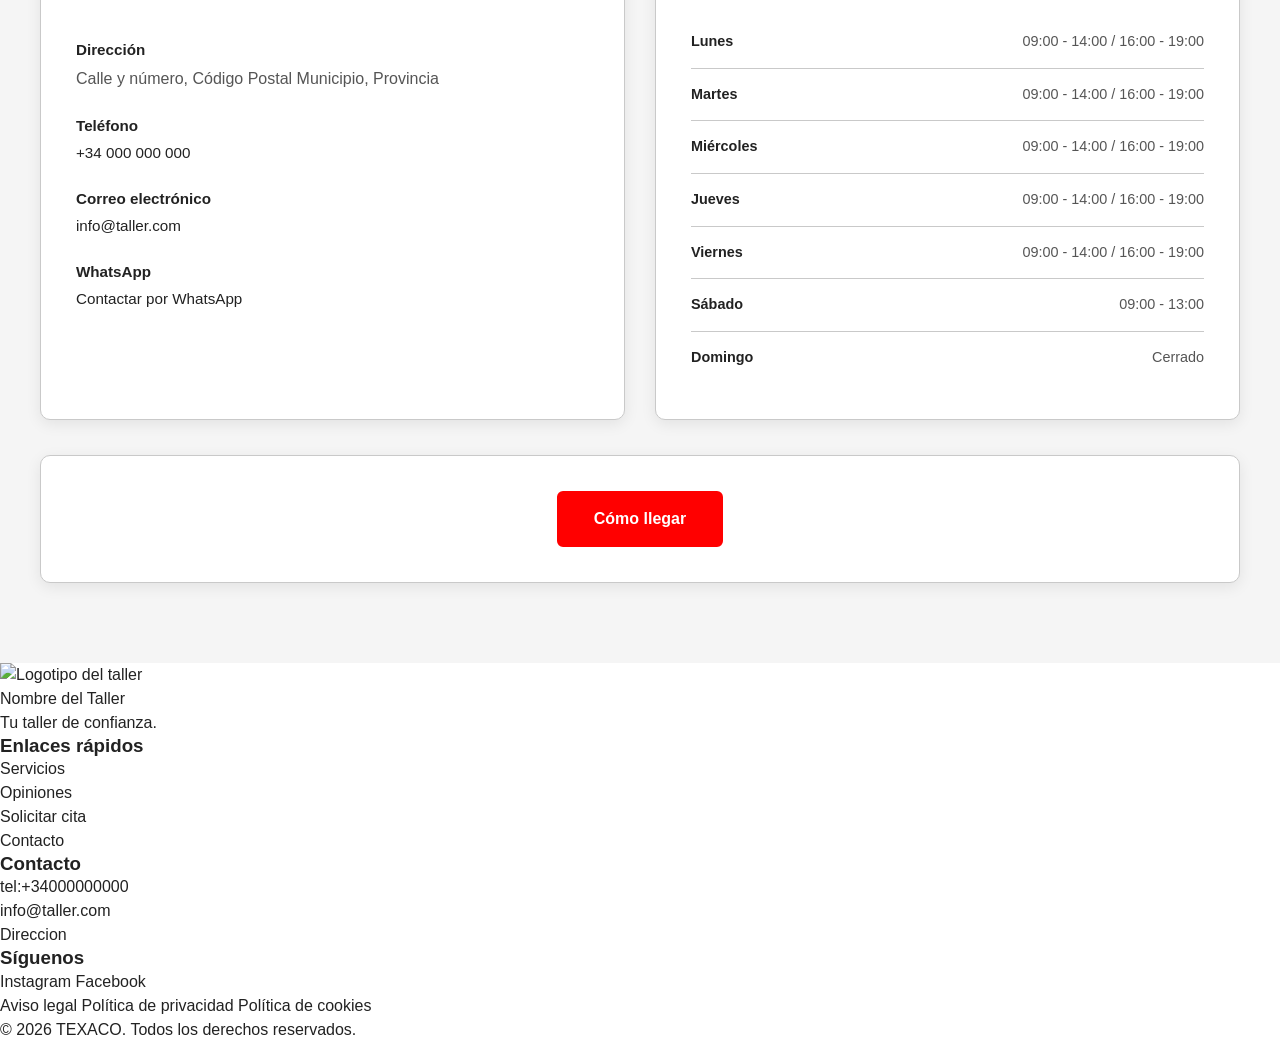
==== commit eeaadbcf: "Feat: Maquetar secciones de contacto, horario y opiniones" ====
--- a/index.html
+++ b/index.html
@@ -417,9 +417,10 @@
 
         </section>
 
+        
         <!-- ==========================================
-             7. OPINIONES DE LOS CLIENTES
-             ========================================== -->
+            7. OPINIONES DE LOS CLIENTES
+            ========================================== -->
 
         <section id="opiniones" aria-labelledby="reviews-title">
 
@@ -435,90 +436,28 @@
                 </p>
 
                 <p>
-                    Conoce nuestro taller, nuestra experiencia
-                    y nuestro compromiso con cada cliente.
+                    Consulta las experiencias y valoraciones
+                    de quienes ya han confiado en nuestro taller.
                 </p>
 
             </div>
 
-            <!-- Valoración general -->
-            <div class="reviews-summary">
-
-                <!-- TODO: Actualizar manualmente con datos reales de Google -->
-                <p class="rating-score">
-                    4.8 / 5
-                </p>
-
-                <!-- TODO: Añadir representación visual de las estrellas -->
-                <div class="rating-stars" aria-label="Valoración de 4,8 sobre 5">
-                    ★★★★★
-                </div>
-
-                <p>
-                    Basado en las opiniones de nuestros clientes
-                    en Google.
-                </p>
-
-            </div>
-
-
-            <!-- Opiniones individuales -->
-            <div class="reviews-grid">
-
-                <!-- TODO: Introducir opiniones reales y su atribución -->
-
-                <article class="review-card">
-
-                    <h3>Nombre del cliente</h3>
-
-                    <div class="review-stars" aria-label="5 de 5 estrellas">
-                        ★★★★★
-                    </div>
-
-                    <p>
-                        Aquí se mostrará una opinión real de un cliente.
-                    </p>
-
-                    <span class="review-date">
-                        Fecha de la opinión
-                    </span>
-
-                </article>
-
-                <!-- Esto lo tengo que quitar porque no puedo poner los nombres de los usuarios de maps
-                    pues no me quiero meter en lios de privacidad ni de la ley de protección de datos -->
-                <article class="review-card">
-
-                    <h3>Nombre del cliente</h3>
-
-                    <div class="review-stars" aria-label="5 de 5 estrellas">
-                        ★★★★★
-                    </div>
-
-                    <p>
-                        Aquí se mostrará otra opinión real de un cliente.
-                    </p>
-
-                    <span class="review-date">
-                        Fecha de la opinión
-                    </span>
-
-                </article>
-
-            </div>
-
-            <!-- TODO: Sustituir por la URL real de Google Maps -->
-            <a
-                href="https://maps.app.goo.gl/NKE6hRK3tn4XFmF39"
-                target="_blank"
-                rel="noopener noreferrer"
-            >
-                Leer todas las opiniones en Google
-            </a>
-
-            <!-- TODO: Añadir enlace directo para escribir una opinión -->
+            <!-- Enlace externo a las opiniones de Google Maps -->
+            <div class="reviews-link">
+
+                <a
+                    href="https://maps.app.goo.gl/NKE6hRK3tn4XFmF39"
+                    target="_blank"
+                    rel="noopener noreferrer"
+                    aria-label="Leer las opiniones del taller en Google Maps (se abre en una nueva pestaña)"
+                >
+                    Leer opiniones
+                </a>
+
+            </div>
 
         </section>
+
 
 
         <!-- ==========================================
@@ -721,9 +660,10 @@
         </section>
 
 
+        
         <!-- ==========================================
-             10. HORARIOS Y UBICACIÓN
-             ========================================== -->
+            10. HORARIOS Y UBICACIÓN
+            ========================================== -->
 
         <section id="contacto" aria-labelledby="contact-title">
 
@@ -741,6 +681,7 @@
             </div>
 
 
+            <!-- Información de contacto y horarios -->
             <div class="contact-container">
 
                 <!-- Información de contacto -->
@@ -754,9 +695,10 @@
 
                         <!-- TODO: Sustituir por la dirección real -->
                         <address>
-                            Calle y número
-                            Código postal, Municipio
-                            Provincia
+                            <p>
+                                Calle y número, Código Postal
+                                Municipio, Provincia
+                            </p>
                         </address>
 
                     </div>
@@ -786,11 +728,11 @@
                     </div>
 
 
-                    <!-- TODO: Añadir botón de WhatsApp -->
                     <div class="contact-item">
 
                         <h4>WhatsApp</h4>
 
+                        <!-- TODO: Sustituir por el número real -->
                         <a
                             href="https://wa.me/34000000000"
                             target="_blank"
@@ -850,72 +792,33 @@
 
                     </ul>
 
-                    <!-- TODO: Implementar indicador dinámico
-                         de establecimiento abierto/cerrado -->
-
-                    <p id="business-status">
-                        Consultar horario de atención
-                    </p>
-
                 </div>
 
             </div>
 
 
-            <!-- Mapa de ubicación -->
+            <!-- Ubicación del establecimiento -->
             <div class="map-container">
 
-                <!-- TODO:
-                     Obtener el mapa del establecimiento desde Google Maps.
-                     Sustituir la URL de ejemplo por la URL de inserción real.
+                <!--
+                    TODO:
+                    Añadir una imagen de la ubicación o fachada
+                    del establecimiento si se considera necesario.
                 -->
 
-                <!--<iframe 
-                
-                Aquí copiar el iframe de maps
-            
-                </iframe> -->
-
-            </div>
-
-
-            <!-- TODO: Sustituir por la dirección real del establecimiento -->
-            <a
-                href="https://maps.app.goo.gl/NKE6hRK3tn4XFmF39"
-                target="_blank"
-                rel="noopener noreferrer"
-            >
-                Cómo llegar
-            </a>
+                <!-- TODO: Sustituir por el enlace real de Google Maps -->
+                <a
+                    href="https://maps.app.goo.gl/NKE6hRK3tn4XFmF39"
+                    target="_blank"
+                    rel="noopener noreferrer"
+                >
+                    Cómo llegar
+                </a>
+
+            </div>
 
         </section>
 
-
-        <!-- ==========================================
-             11. LLAMADA A LA ACCIÓN FINAL
-             ========================================== -->
-
-        <section id="final-cta">
-
-            <h2>
-                ¿Necesitas revisar tu vehículo?
-            </h2>
-
-            <p>
-                Contacta con nosotros y te ayudaremos
-                a encontrar la mejor solución.
-            </p>
-
-            <a href="#citas">
-                Solicitar una cita
-            </a>
-
-            <!-- TODO: Configurar teléfono real -->
-            <a href="tel:+34000000000">
-                Llamar ahora
-            </a>
-
-        </section>
 
     </main>
 
--- a/css/styles.css
+++ b/css/styles.css
@@ -612,3 +612,452 @@
     transform: scale(1.04);
 
 }
+
+
+/* ==========================================
+   SECCIÓN DE OPINIONES
+   ========================================== */
+
+
+/* ==========================================
+   7. OPINIONES DE LOS CLIENTES
+   ========================================== */
+
+#opiniones {
+
+    padding: var(--section-padding);
+
+    background-color: var(--color-background);
+
+}
+
+
+/* Contenedor del enlace */
+
+.reviews-link {
+
+    display: flex;
+
+    justify-content: center;
+
+    align-items: center;
+
+    max-width: var(--container-width);
+
+    margin: 0 auto;
+
+}
+
+
+/* Botón para consultar opiniones */
+
+.reviews-link a {
+
+    display: inline-flex;
+
+    justify-content: center;
+
+    align-items: center;
+
+    min-height: 50px;
+
+    padding: 14px 35px;
+
+    background-color: var(--color-primary);
+
+    color: var(--color-white);
+
+    font-size: 1rem;
+
+    font-weight: 700;
+
+    text-decoration: none;
+
+    border-radius: 6px;
+
+    border: 2px solid var(--color-primary);
+
+    transition: var(--transition);
+
+}
+
+
+/* Efecto hover */
+
+.reviews-link a:hover {
+
+    background-color: transparent;
+
+    color: var(--color-primary);
+
+    transform: translateY(-3px);
+
+    box-shadow: var(--shadow-card);
+
+}
+
+
+/* Efecto al pulsar */
+
+.reviews-link a:active {
+
+    transform: translateY(0);
+
+}
+
+
+/* Accesibilidad: navegación mediante teclado */
+
+.reviews-link a:focus-visible {
+
+    outline: 3px solid var(--color-text);
+
+    outline-offset: 4px;
+
+}
+
+
+
+/* ==========================================
+   SECCIÓN DE SOLICITUD DE CITA
+   ========================================== */
+
+
+
+/* ==========================================
+   SECCIÓN DE HORARIOS Y UBICACIÓN
+   ========================================== */
+
+#contacto {
+
+    padding: var(--section-padding);
+
+    background-color: var(--color-background-alt);
+
+}
+
+
+/* ==========================================
+   CONTENEDOR PRINCIPAL
+   ========================================== */
+
+.contact-container {
+
+    display: grid;
+
+    grid-template-columns: repeat(2, minmax(0, 1fr));
+
+    gap: 30px;
+
+    max-width: var(--container-width);
+
+    margin: 0 auto;
+
+}
+
+
+/* ==========================================
+   TARJETAS DE CONTACTO Y HORARIOS
+   ========================================== */
+
+.contact-information,
+.business-hours {
+
+    padding: 35px;
+
+    background-color: var(--color-white);
+
+    border: 1px solid var(--color-border);
+
+    border-radius: 10px;
+
+    box-shadow: var(--shadow-card);
+
+}
+
+
+/* Títulos de las tarjetas */
+
+.contact-information h3,
+.business-hours h3 {
+
+    font-size: 1.4rem;
+
+    font-weight: 800;
+
+    margin-bottom: 30px;
+
+    padding-bottom: 15px;
+
+    border-bottom: 2px solid var(--color-primary);
+
+}
+
+
+/* ==========================================
+   INFORMACIÓN DE CONTACTO
+   ========================================== */
+
+.contact-information {
+
+    display: flex;
+
+    flex-direction: column;
+
+    gap: 25px;
+
+}
+
+
+.contact-item {
+
+    display: flex;
+
+    flex-direction: column;
+
+    gap: 7px;
+
+}
+
+
+/* Títulos de cada dato de contacto */
+
+.contact-item h4 {
+
+    font-size: 0.95rem;
+
+    font-weight: 700;
+
+    color: var(--color-text);
+
+}
+
+
+/* Dirección */
+
+.contact-item address {
+
+    font-style: normal;
+
+    line-height: 1.6;
+
+}
+
+
+.contact-item address p {
+
+    color: #555555;
+
+    line-height: 1.6;
+
+}
+
+
+/* Enlaces de contacto */
+
+.contact-item a {
+
+    width: fit-content;
+
+    color: var(--color-text);
+
+    font-size: 0.95rem;
+
+    text-decoration: none;
+
+    transition: var(--transition);
+
+}
+
+
+.contact-item a:hover {
+
+    color: var(--color-primary);
+
+}
+
+
+/* Accesibilidad de los enlaces */
+
+.contact-item a:focus-visible {
+
+    outline: 2px solid var(--color-primary);
+
+    outline-offset: 4px;
+
+    border-radius: 2px;
+
+}
+
+
+/* ==========================================
+   HORARIOS DE ATENCIÓN
+   ========================================== */
+
+.business-hours ul {
+
+    display: flex;
+
+    flex-direction: column;
+
+    gap: 0;
+
+    list-style: none;
+
+}
+
+
+.business-hours li {
+
+    display: flex;
+
+    justify-content: space-between;
+
+    align-items: center;
+
+    gap: 15px;
+
+    padding: 15px 0;
+
+    border-bottom: 1px solid var(--color-border);
+
+    font-size: 0.9rem;
+
+}
+
+
+/* Día de la semana */
+
+.business-hours li span:first-child {
+
+    font-weight: 700;
+
+    color: var(--color-text);
+
+    flex-shrink: 0;
+
+}
+
+
+/* Horario */
+
+.business-hours li span:last-child {
+
+    color: #555555;
+
+    text-align: right;
+
+    line-height: 1.5;
+
+}
+
+
+/* Último elemento de la lista */
+
+.business-hours li:last-child {
+
+    border-bottom: none;
+
+}
+
+
+/* ==========================================
+   UBICACIÓN Y GOOGLE MAPS
+   ========================================== */
+
+.map-container {
+
+    display: flex;
+
+    justify-content: center;
+
+    align-items: center;
+
+    max-width: var(--container-width);
+
+    margin: 35px auto 0;
+
+    padding: 35px;
+
+    background-color: var(--color-white);
+
+    border: 1px solid var(--color-border);
+
+    border-radius: 10px;
+
+    box-shadow: var(--shadow-card);
+
+}
+
+
+/* Enlace para llegar al establecimiento */
+
+.map-container a {
+
+    display: inline-flex;
+
+    justify-content: center;
+
+    align-items: center;
+
+    min-height: 50px;
+
+    padding: 14px 35px;
+
+    background-color: var(--color-primary);
+
+    color: var(--color-white);
+
+    font-size: 1rem;
+
+    font-weight: 700;
+
+    text-decoration: none;
+
+    border: 2px solid var(--color-primary);
+
+    border-radius: 6px;
+
+    transition: var(--transition);
+
+}
+
+
+/* Efecto hover */
+
+.map-container a:hover {
+
+    background-color: transparent;
+
+    color: var(--color-primary);
+
+    transform: translateY(-3px);
+
+    box-shadow: var(--shadow-card);
+
+}
+
+
+/* Accesibilidad */
+
+.map-container a:focus-visible {
+
+    outline: 3px solid var(--color-text);
+
+    outline-offset: 4px;
+
+}
+
+
+/* Efecto al pulsar */
+
+.map-container a:active {
+
+    transform: translateY(0);
+
+}
+
+
+/* ==========================================
+   FOOTER Y NAVEGACIÓN
+   ========================================== */
--- a/css/components.css
+++ b/css/components.css
@@ -89,3 +89,87 @@
     outline-offset: 4px;
 
 }
+
+
+
+/* ==========================================
+   7. OPINIONES DE LOS CLIENTES
+   ========================================== */
+
+#opiniones {
+
+    padding: var(--section-padding);
+
+    background-color: var(--color-background);
+
+}
+
+
+/* Contenedor del enlace */
+
+.reviews-link {
+
+    display: flex;
+
+    justify-content: center;
+
+    align-items: center;
+
+}
+
+
+/* Botón para consultar opiniones */
+
+.reviews-link a {
+
+    display: inline-flex;
+
+    justify-content: center;
+
+    align-items: center;
+
+    padding: 15px 35px;
+
+    background-color: var(--color-primary);
+
+    color: var(--color-white);
+
+    font-size: 1rem;
+
+    font-weight: 700;
+
+    text-decoration: none;
+
+    border-radius: 6px;
+
+    border: 2px solid var(--color-primary);
+
+    transition: var(--transition);
+
+}
+
+
+/* Efecto hover */
+
+.reviews-link a:hover {
+
+    background-color: transparent;
+
+    color: var(--color-primary);
+
+    transform: translateY(-3px);
+
+    box-shadow: var(--shadow-card);
+
+}
+
+
+/* Accesibilidad: navegación mediante teclado */
+
+.reviews-link a:focus-visible {
+
+    outline: 3px solid var(--color-text);
+
+    outline-offset: 4px;
+
+}
--- a/css/responsive.css
+++ b/css/responsive.css
@@ -67,6 +67,49 @@
 
     }
 
+    
+    /* OPINIONES */
+
+    #opiniones {
+
+        padding: 70px 30px;
+
+    }
+
+
+    /* CONTACTO */
+
+    #contacto {
+
+        padding: 70px 30px;
+
+    }
+
+
+    .contact-container {
+
+        gap: 20px;
+
+    }
+
+
+    .contact-information,
+    .business-hours {
+
+        padding: 25px;
+
+    }
+
+
+    .business-hours li {
+
+        font-size: 0.85rem;
+
+        gap: 10px;
+
+    }
+
+
 }
 
 
@@ -231,6 +274,75 @@
     }
 
 
+    /* OPINIONES */
+
+    #opiniones {
+
+        padding: 60px 20px;
+
+    }
+
+
+    .reviews-link a {
+
+        width: 100%;
+
+        max-width: 350px;
+
+    }
+
+
+    /* CONTACTO */
+
+    #contacto {
+
+        padding: 60px 20px;
+
+    }
+
+
+    /* One column instead of two */
+
+    .contact-container {
+
+        grid-template-columns: 1fr;
+
+        gap: 25px;
+
+    }
+
+
+    /* Contact cards */
+
+    .contact-information,
+    .business-hours {
+
+        padding: 25px;
+
+    }
+
+
+    /* Location */
+
+    .map-container {
+
+        margin-top: 25px;
+
+        padding: 25px;
+
+    }
+
+
+    .map-container a {
+
+        width: 100%;
+
+        max-width: 350px;
+
+    }
+
+
+
 }
 
 
@@ -324,4 +436,95 @@
 
     }
 
+
+    /* OPINIONES */
+
+    #opiniones {
+
+        padding: 50px 18px;
+
+    }
+
+
+    .reviews-link a {
+
+        font-size: 0.9rem;
+
+        padding: 13px 20px;
+
+    }
+
+
+    /* CONTACTO */
+
+    #contacto {
+
+        padding: 50px 18px;
+
+    }
+
+
+    .contact-information,
+    .business-hours {
+
+        padding: 20px;
+
+    }
+
+
+    .contact-information h3,
+    .business-hours h3 {
+
+        font-size: 1.2rem;
+
+        margin-bottom: 20px;
+
+    }
+
+
+    .contact-information {
+
+        gap: 20px;
+
+    }
+
+
+    /* Opening hours */
+
+    .business-hours li {
+
+        align-items: flex-start;
+
+        font-size: 0.8rem;
+
+        gap: 8px;
+
+    }
+
+
+    .business-hours li span:last-child {
+
+        max-width: 65%;
+
+    }
+
+
+    /* Location */
+
+    .map-container {
+
+        padding: 20px;
+
+    }
+
+
+    .map-container a {
+
+        font-size: 0.9rem;
+
+        padding: 12px 20px;
+
+    }
+
+
 }
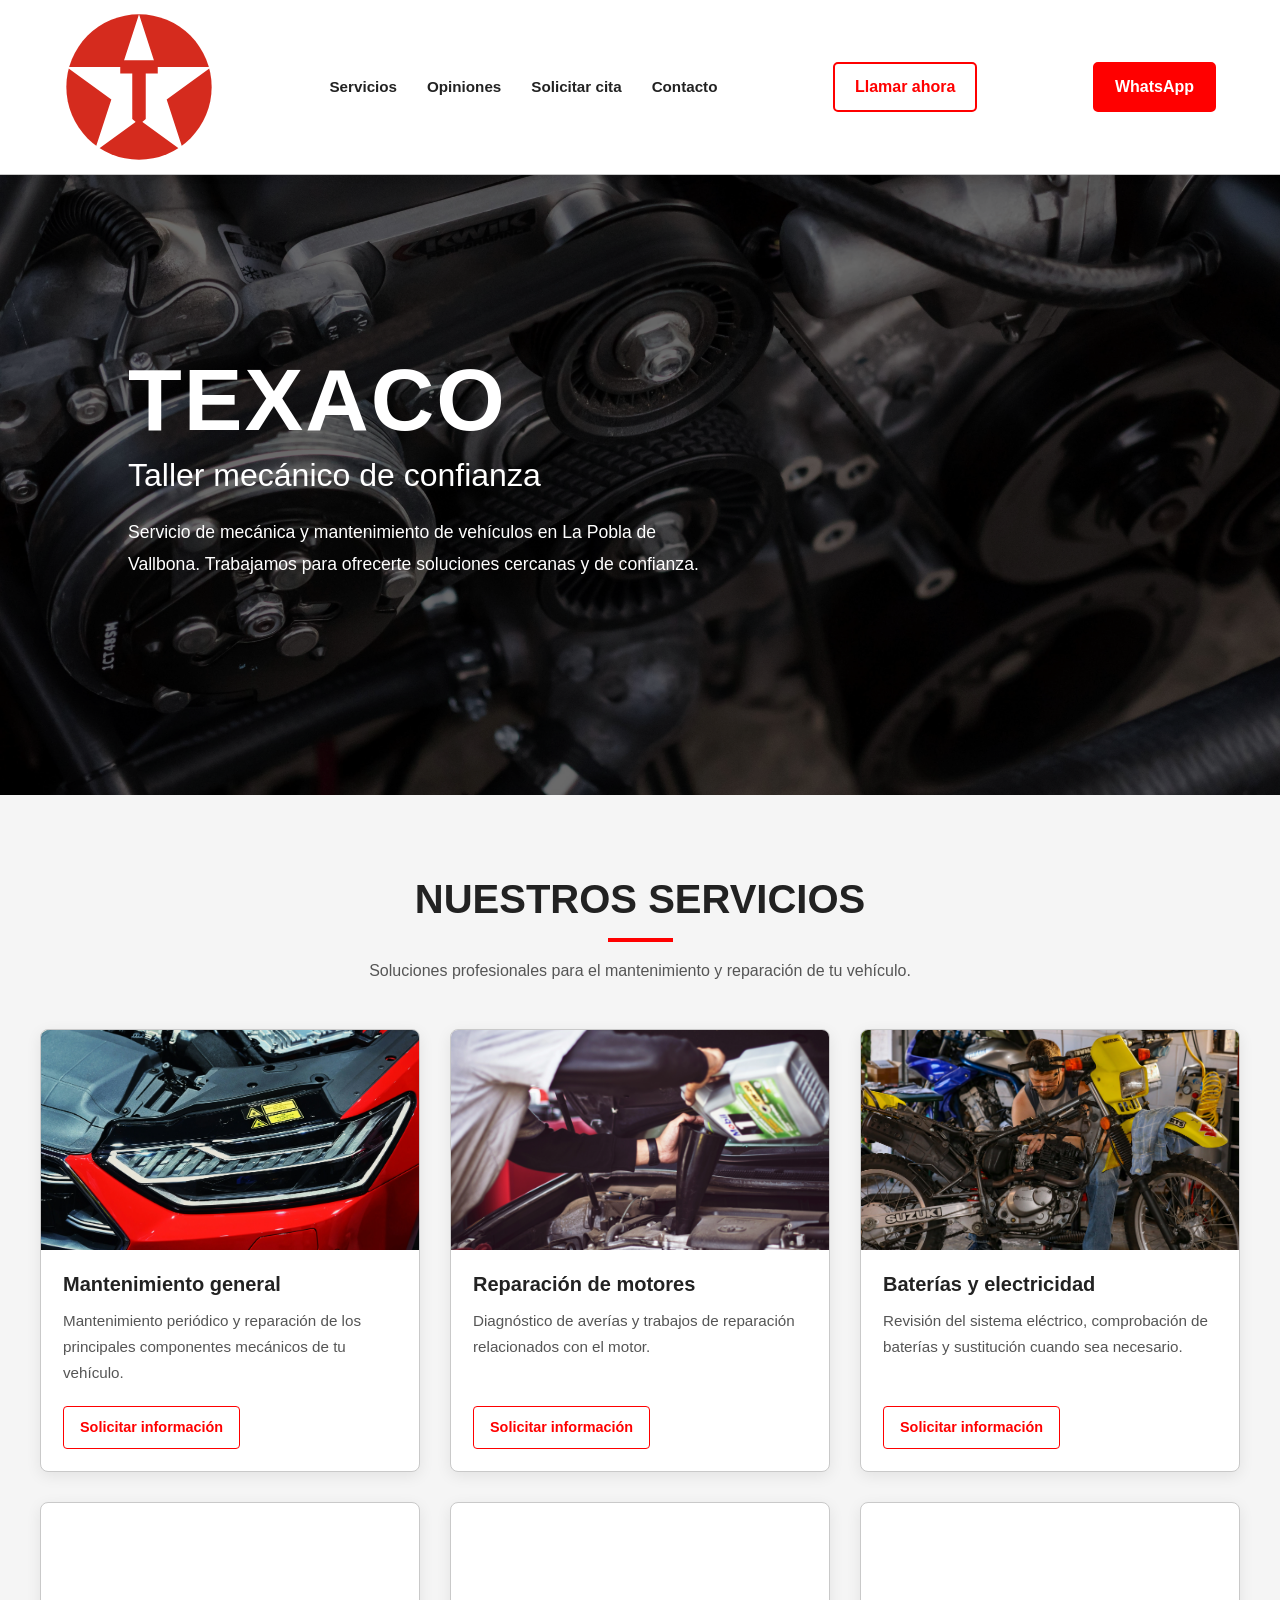
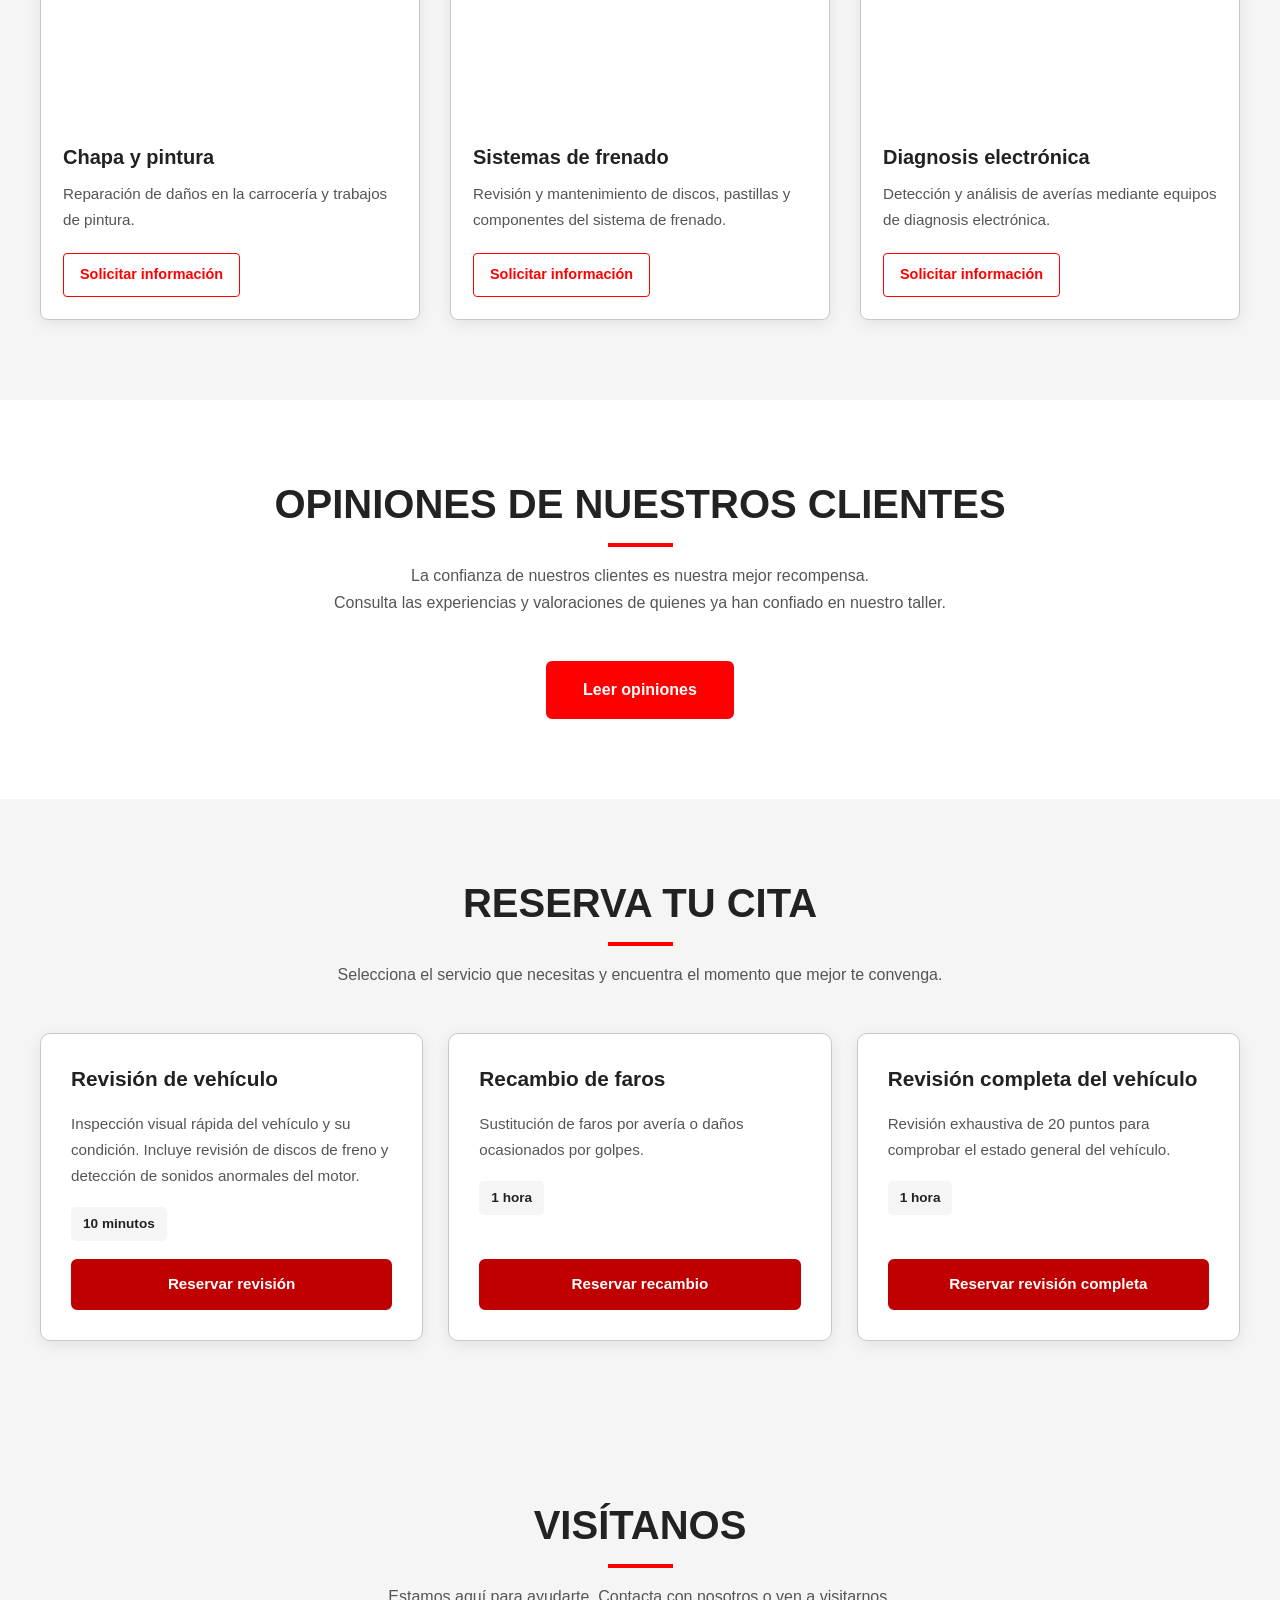
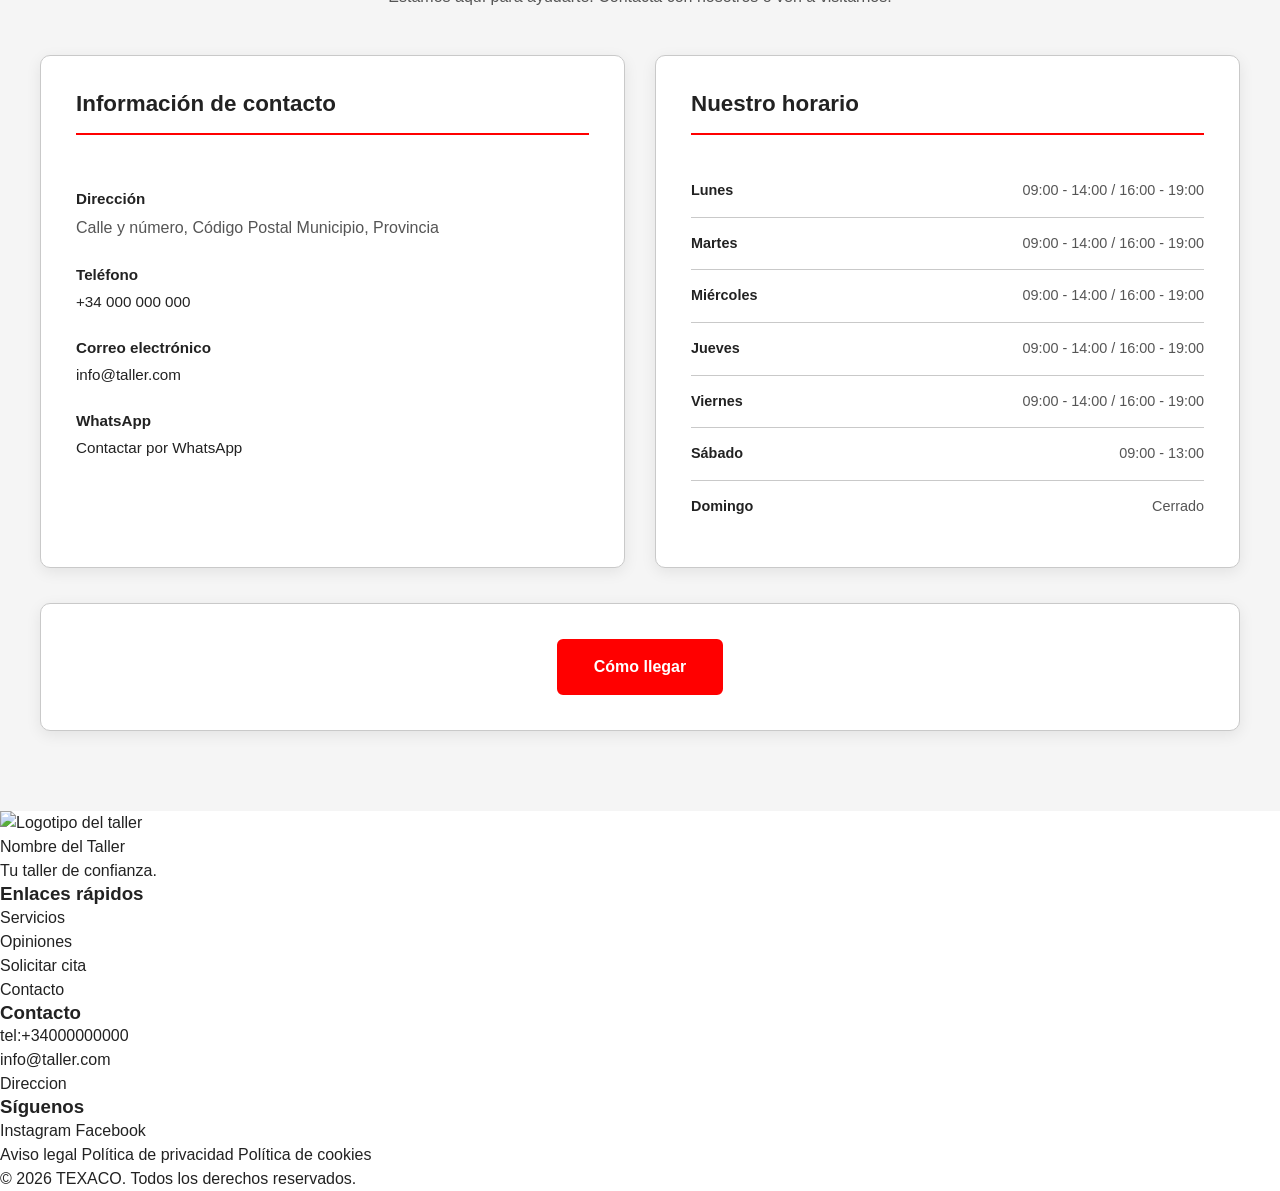
==== commit c2b98d60: "Feat: Añadir lógica de citas y calendario interactivo" ====
--- a/index.html
+++ b/index.html
@@ -461,203 +461,112 @@
 
 
         <!-- ==========================================
-             9. SOLICITUD DE CITAS
-             ========================================== -->
+            9. RESERVA DE CITAS
+            ========================================== -->
 
         <section id="citas" aria-labelledby="appointment-title">
 
             <div class="section-heading">
 
                 <h2 id="appointment-title">
-                    Solicita tu cita
+                    Reserva tu cita
                 </h2>
 
                 <p>
-                    Cuéntanos qué necesita tu vehículo y
-                    nos pondremos en contacto contigo.
+                    Selecciona el servicio que necesitas y
+                    encuentra el momento que mejor te convenga.
                 </p>
 
             </div>
 
-            <!-- TODO:
-                 Implementar envío del formulario mediante WhatsApp
-                 o integrar un servicio externo como Formspree.
-
-                 IMPORTANTE:
-                 En esta primera versión, las solicitudes NO serán
-                 reservas confirmadas automáticamente.
-            -->
-
-            <form id="appointment-form">
-
-                <div class="form-group">
-
-                    <label for="client-name">
-                        Nombre y apellidos
-                    </label>
-
-                    <input
-                        type="text"
-                        id="client-name"
-                        name="nombre"
-                        placeholder="Introduce tu nombre"
-                        autocomplete="name"
-                        required
+            <div class="appointment-services">
+
+                <!-- SERVICIO 1 -->
+
+                <article class="appointment-service">
+
+                    <h3>Revisión de vehículo</h3>
+
+                    <p>
+                        Inspección visual rápida del vehículo y su condición.
+                        Incluye revisión de discos de freno y detección
+                        de sonidos anormales del motor.
+                    </p>
+
+                    <span class="service-duration">
+                        10 minutos
+                    </span>
+
+                    <a
+                        href="https://cal.com/alejandro-vasile-9wdxys/10min"
+                        class="btn-primary js-booking-trigger"
+                        data-booking-url="alejandro-vasile-9wdxys/10min"
+                        target="_blank"
                     >
-
-                </div>
-
-
-                <div class="form-group">
-
-                    <label for="client-phone">
-                        Número de teléfono
-                    </label>
-
-                    <input
-                        type="tel"
-                        id="client-phone"
-                        name="telefono"
-                        placeholder="600 000 000"
-                        autocomplete="tel"
-                        required
+                        Reservar revisión
+                    </a>
+
+                </article>
+
+
+                <!-- SERVICIO 2 -->
+
+                <article class="appointment-service">
+
+                    <h3>Recambio de faros</h3>
+
+                    <p>
+                        Sustitución de faros por avería o daños
+                        ocasionados por golpes.
+                    </p>
+
+                    <span class="service-duration">
+                        1 hora
+                    </span>
+
+                    <a
+                        href="https://cal.com/alejandro-vasile-9wdxys/recambio-faros"
+                        class="btn-primary js-booking-trigger"
+                        data-booking-url="alejandro-vasile-9wdxys/recambio-faros"
+                        target="_blank"
                     >
-
-                </div>
-
-
-                <div class="form-group">
-
-                    <label for="vehicle">
-                        Marca y modelo del vehículo
-                    </label>
-
-                    <input
-                        type="text"
-                        id="vehicle"
-                        name="vehiculo"
-                        placeholder="Ej. Seat León"
+                        Reservar recambio
+                    </a>
+
+                </article>
+
+
+                <!-- SERVICIO 3 -->
+
+                <article class="appointment-service">
+
+                    <h3>Revisión completa del vehículo</h3>
+
+                    <p>
+                        Revisión exhaustiva de 20 puntos
+                        para comprobar el estado general del vehículo.
+                    </p>
+
+                    <span class="service-duration">
+                        1 hora
+                    </span>
+
+                    <a
+                        href="https://cal.com/alejandro-vasile-9wdxys/30min"
+                        class="btn-primary js-booking-trigger"
+                        data-booking-url="alejandro-vasile-9wdxys/30min"
+                        target="_blank"
                     >
-
-                </div>
-
-
-                <div class="form-group">
-
-                    <label for="service">
-                        Servicio solicitado
-                    </label>
-
-                    <select
-                        id="service"
-                        name="servicio"
-                        required
-                    >
-
-                        <option value="" disabled selected>
-                            Selecciona un servicio
-                        </option>
-
-                        <option value="mecanica">
-                            Mecánica general
-                        </option>
-
-                        <option value="motor">
-                            Reparación de motores
-                        </option>
-
-                        <option value="bateria">
-                            Baterías y electricidad
-                        </option>
-
-                        <option value="pintura">
-                            Chapa y pintura
-                        </option>
-
-                        <option value="frenos">
-                            Sistemas de frenado
-                        </option>
-
-                        <option value="diagnosis">
-                            Diagnosis electrónica
-                        </option>
-
-                        <option value="otros">
-                            Otros servicios
-                        </option>
-
-                    </select>
-
-                </div>
-
-
-                <div class="form-group">
-
-                    <label for="appointment-date">
-                        Fecha preferida
-                    </label>
-
-                    <input
-                        type="date"
-                        id="appointment-date"
-                        name="fecha"
-                        required
-                    >
-
-                </div>
-
-
-                <div class="form-group">
-
-                    <label for="appointment-message">
-                        Descripción del problema
-                    </label>
-
-                    <textarea
-                        id="appointment-message"
-                        name="descripcion"
-                        rows="5"
-                        placeholder="Describe brevemente qué le ocurre a tu vehículo..."
-                    ></textarea>
-
-                </div>
-
-
-                <!-- TODO: Incorporar información de privacidad
-                     y el mecanismo de consentimiento correspondiente -->
-
-                <div class="form-group">
-
-                    <label for="privacy-consent">
-
-                        <input
-                            type="checkbox"
-                            id="privacy-consent"
-                            name="privacidad"
-                            required
-                        >
-
-                        He leído la política de privacidad y acepto
-                        el tratamiento de mis datos para gestionar
-                        esta solicitud.
-
-                    </label>
-
-                </div>
-
-
-                <button type="submit">
-                    Enviar solicitud de cita
-                </button>
-
-                <!-- TODO: Mostrar aquí mensajes de éxito o error
-                     después de implementar el envío del formulario -->
-
-                <div id="form-feedback" aria-live="polite"></div>
-
-            </form>
+                        Reservar revisión completa
+                    </a>
+
+                </article>
+
+            </div>
+
 
         </section>
+
 
 
         
--- a/css/styles.css
+++ b/css/styles.css
@@ -1059,5 +1059,110 @@
 
 
 /* ==========================================
+   SOLICITUD DE CITAS
+   ========================================== */
+
+#citas {
+    padding: var(--section-padding);
+    background-color: var(--color-background-alt);
+}
+
+.appointment-services {
+    display: grid;
+    grid-template-columns: repeat(3, minmax(0, 1fr));
+    gap: 25px;
+
+    max-width: var(--container-width);
+    margin: 0 auto;
+}
+
+.appointment-service {
+    display: flex;
+    flex-direction: column;
+    align-items: flex-start;
+    gap: 18px;
+
+    padding: 30px;
+
+    background-color: var(--color-white);
+    border: 1px solid var(--color-border);
+    border-radius: 10px;
+
+    box-shadow: var(--shadow-card);
+    transition: var(--transition);
+}
+
+.appointment-service:hover {
+    transform: translateY(-5px);
+    box-shadow: var(--shadow-hover);
+}
+
+.appointment-service h3 {
+    font-size: 1.3rem;
+    font-weight: 700;
+    line-height: 1.4;
+}
+
+.appointment-service p {
+    color: #555555;
+    font-size: 0.95rem;
+    line-height: 1.7;
+}
+
+.service-duration {
+    display: inline-flex;
+    align-items: center;
+
+    padding: 7px 12px;
+
+    background-color: var(--color-background-alt);
+    border-radius: 5px;
+
+    color: var(--color-text);
+    font-size: 0.85rem;
+    font-weight: 700;
+}
+
+.appointment-service .btn-primary {
+    display: inline-flex;
+    justify-content: center;
+    align-items: center;
+
+    width: 100%;
+    min-height: 48px;
+
+    margin-top: auto;
+    padding: 12px 18px;
+
+    background-color: #C00000;
+    color: var(--color-white);
+
+    font-size: 0.95rem;
+    font-weight: 700;
+    text-align: center;
+    text-decoration: none;
+
+    border: 2px solid #C00000;
+    border-radius: 6px;
+
+    cursor: pointer;
+    transition: var(--transition);
+}
+
+.appointment-service .btn-primary:hover {
+    background-color: transparent;
+    color: #C00000;
+    transform: translateY(-2px);
+}
+
+.appointment-service .btn-primary:focus-visible {
+    outline: 3px solid var(--color-text);
+    outline-offset: 4px;
+}
+
+
+
+
+/* ==========================================
    FOOTER Y NAVEGACIÓN
    ========================================== */
--- a/css/responsive.css
+++ b/css/responsive.css
@@ -109,6 +109,23 @@
 
     }
 
+    /* CITAS */
+
+
+
+    .appointment-services {
+        gap: 20px;
+    }
+
+    .appointment-service {
+        padding: 22px;
+    }
+
+    .booking-modal {
+        width: 94vw;
+        height: 88vh;
+    }
+
 
 }
 
@@ -341,6 +358,41 @@
 
     }
 
+    /* CITAS */
+
+
+
+    .appointment-services {
+        grid-template-columns: 1fr;
+        max-width: 500px;
+        gap: 20px;
+    }
+
+    .appointment-service {
+        padding: 25px;
+    }
+
+    .booking-modal {
+        width: 100%;
+        height: 100%;
+        max-height: none;
+
+        border-radius: 0;
+    }
+
+    .booking-modal-header {
+        padding: 12px 18px;
+    }
+
+    .booking-modal-header h3 {
+        font-size: 1.05rem;
+    }
+
+    .cal-booking-container iframe {
+        min-height: 600px;
+    }
+
+
 
 
 }
@@ -526,5 +578,31 @@
 
     }
 
+    /* CITAS */
+
+
+
+    .appointment-service {
+        padding: 20px;
+    }
+
+    .appointment-service h3 {
+        font-size: 1.15rem;
+    }
+
+    .appointment-service p {
+        font-size: 0.9rem;
+    }
+
+    .booking-modal-header {
+        padding: 10px 15px;
+    }
+
+    .booking-modal-close {
+        width: 36px;
+        height: 36px;
+    }
+
+
 
 }
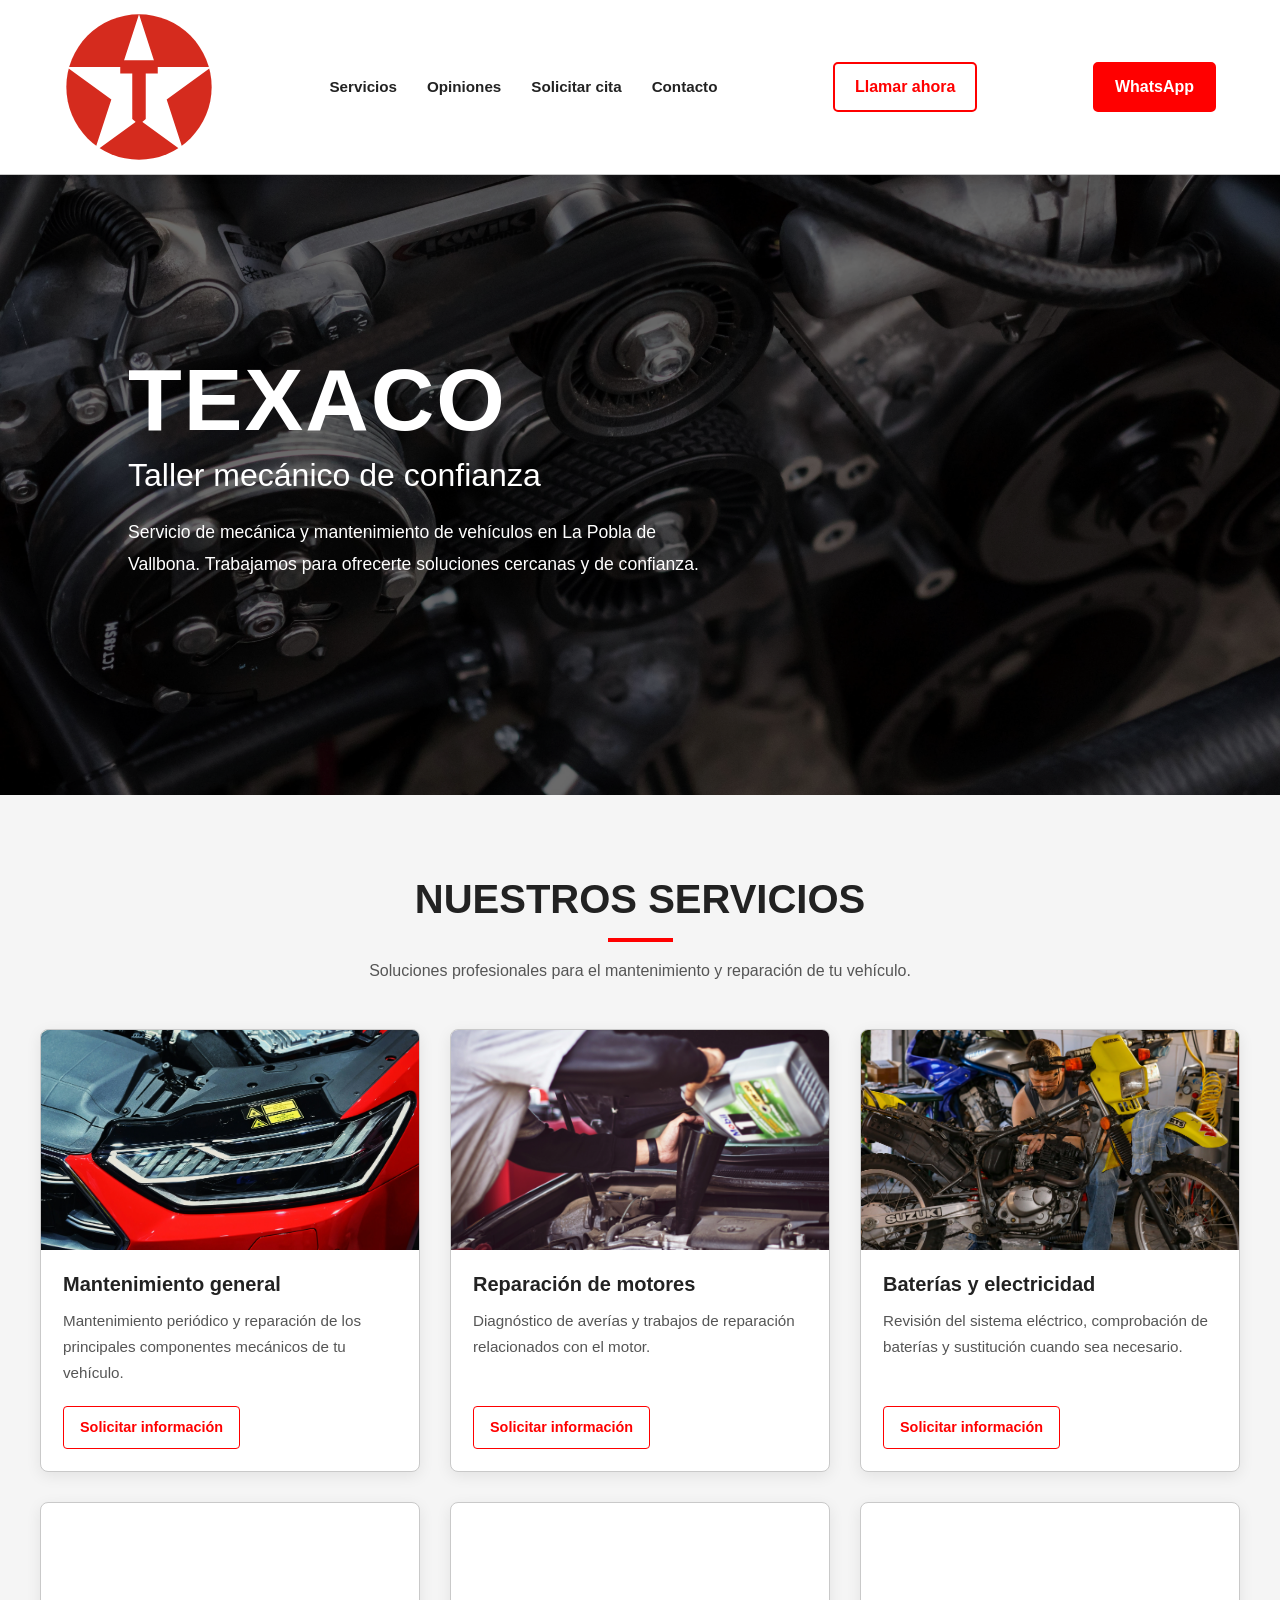
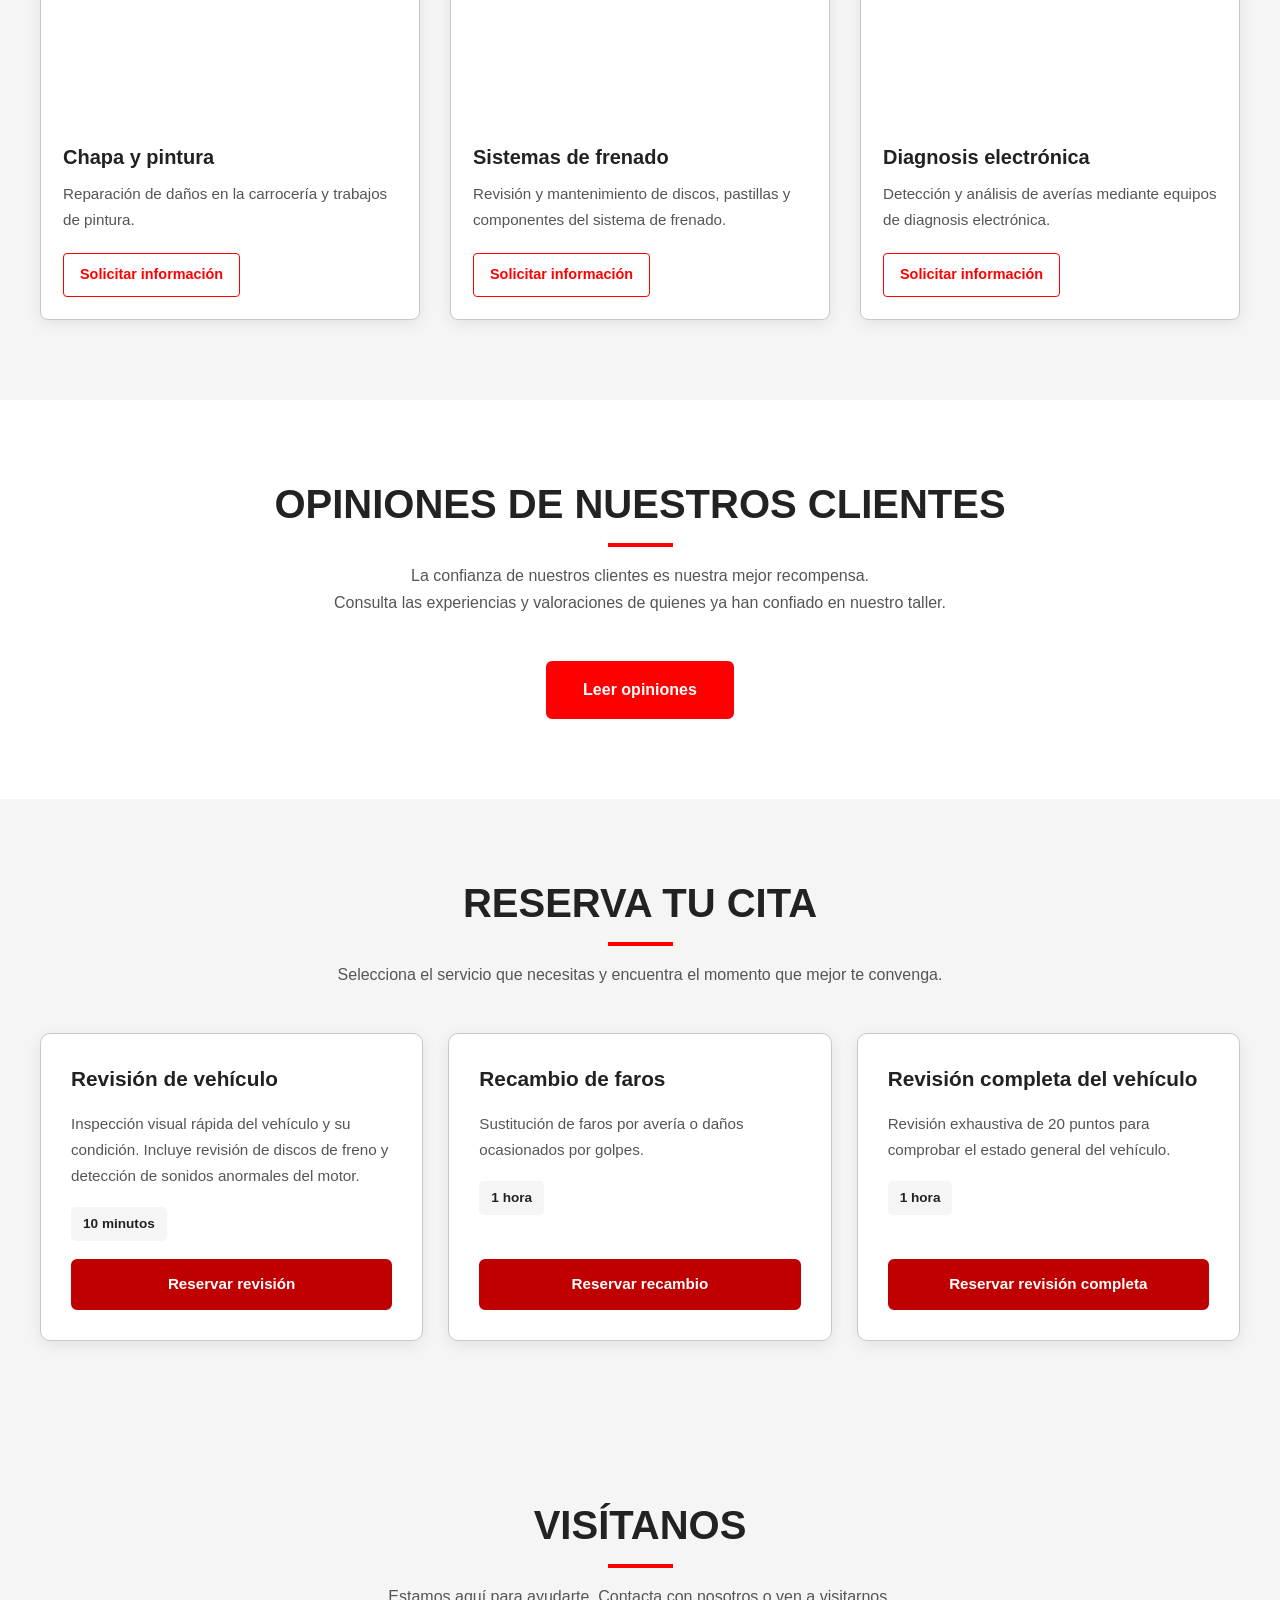
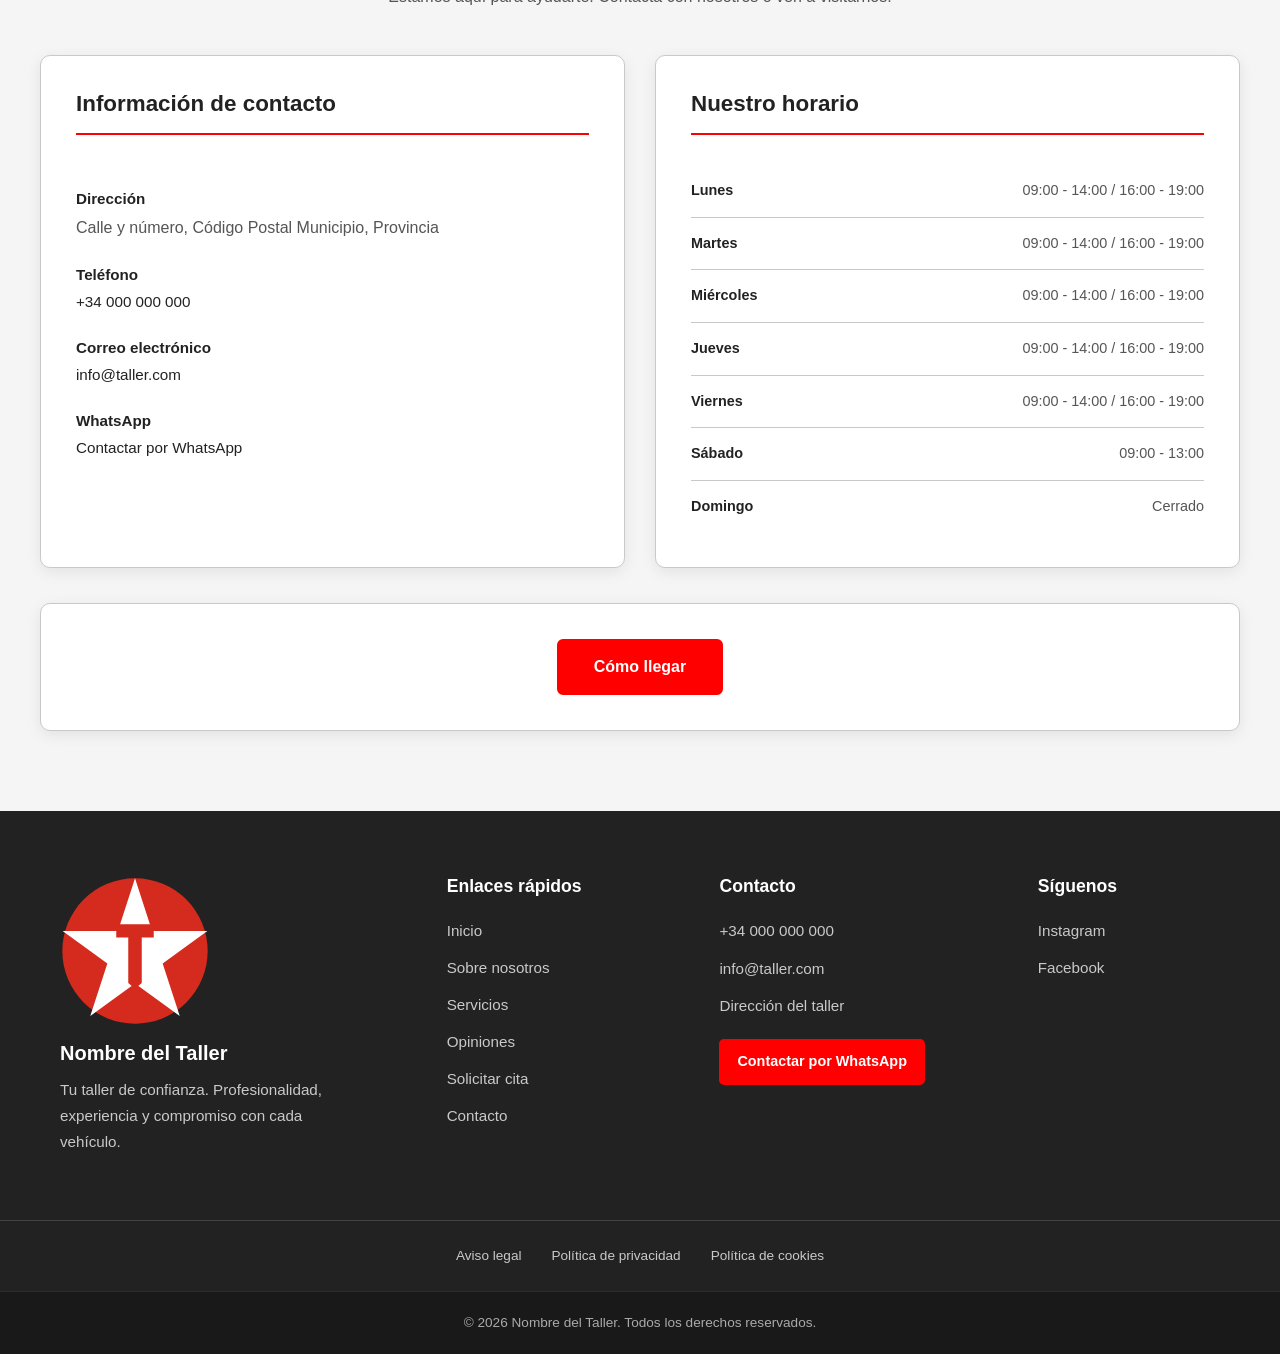
==== commit 9be95f49: "Feat: Completar maquetación y estilos del footer" ====
--- a/index.html
+++ b/index.html
@@ -732,81 +732,126 @@
     </main>
 
 
-    <!-- ==========================================
-         12. PIE DE PÁGINA
-         ========================================== -->
+    
+    <!-- ==========================================
+        12. PIE DE PÁGINA
+        ========================================== -->
 
     <footer id="footer">
 
         <div class="footer-content">
 
+            <!-- IDENTIDAD DEL TALLER -->
             <div class="footer-brand">
 
-                <!-- TODO: Añadir logotipo -->
-                <img
-                    src="assets/images/logo.webp"
-                    alt="Logotipo del taller"
-                    loading="lazy"
-                >
-
-                <p>
-                    Nombre del Taller
-                </p>
-
-                <p>
-                    Tu taller de confianza.
-                </p>
-
-            </div>
-
-
-            <div class="footer-navigation">
+                <a href="#inicio" aria-label="Volver al inicio">
+                    <img
+                        src="assets/images/logo.svg"
+                        alt="Logotipo del taller"
+                        loading="lazy"
+                    >
+                </a>
+
+                <h3>Nombre del Taller</h3>
+
+                <p>
+                    Tu taller de confianza. Profesionalidad,
+                    experiencia y compromiso con cada vehículo.
+                </p>
+
+            </div>
+
+
+            <!-- NAVEGACIÓN -->
+            <nav class="footer-navigation" aria-label="Navegación del pie de página">
 
                 <h3>Enlaces rápidos</h3>
 
                 <ul>
+                    <li><a href="#inicio">Inicio</a></li>
+                    <li><a href="#nosotros">Sobre nosotros</a></li>
                     <li><a href="#servicios">Servicios</a></li>
                     <li><a href="#opiniones">Opiniones</a></li>
                     <li><a href="#citas">Solicitar cita</a></li>
                     <li><a href="#contacto">Contacto</a></li>
                 </ul>
 
-            </div>
-
-
+            </nav>
+
+
+            <!-- CONTACTO -->
             <div class="footer-contact">
 
                 <h3>Contacto</h3>
 
-                <!-- TODO: Sustituir por información real -->
-                <p>tel:+34000000000</p>
-                <p>info@taller.com</p>
-                <p>Direccion</p>
-
-            </div>
-
-
+                <!-- TODO: Sustituir por los datos reales -->
+
+                <p>
+                    <a href="tel:+34000000000">
+                        +34 000 000 000
+                    </a>
+                </p>
+
+                <p>
+                    <a href="mailto:info@taller.com">
+                        info@taller.com
+                    </a>
+                </p>
+
+                <p>
+                    Dirección del taller
+                </p>
+
+                <!-- TODO: Sustituir por el número real de WhatsApp -->
+                <a
+                    href="https://wa.me/34000000000"
+                    target="_blank"
+                    rel="noopener noreferrer"
+                    class="footer-whatsapp"
+                >
+                    Contactar por WhatsApp
+                </a>
+
+            </div>
+
+
+            <!-- REDES SOCIALES -->
             <div class="footer-social">
 
                 <h3>Síguenos</h3>
 
-                <!-- TODO: Añadir redes sociales reales del negocio -->
-                <a href="#" aria-label="Instagram">
-                    Instagram
-                </a>
-
-                <a href="#" aria-label="Facebook">
-                    Facebook
-                </a>
+                <!-- TODO: Añadir enlaces reales de las redes sociales -->
+
+                <ul>
+
+                    <li>
+                        <a
+                            href="#"
+                            aria-label="Instagram"
+                        >
+                            Instagram
+                        </a>
+                    </li>
+
+                    <li>
+                        <a
+                            href="#"
+                            aria-label="Facebook"
+                        >
+                            Facebook
+                        </a>
+                    </li>
+
+                </ul>
 
             </div>
 
         </div>
 
 
+        <!-- ENLACES LEGALES -->
         <div class="footer-legal">
 
-            <!-- TODO: Crear las páginas legales correspondientes -->
             <a href="pages/aviso-legal.html">
                 Aviso legal
             </a>
@@ -822,10 +867,12 @@
         </div>
 
 
+        <!-- COPYRIGHT -->
         <div class="footer-copyright">
 
             <p>
-                &copy; 2026 TEXACO.
+                &copy; <span id="current-year">2026</span>
+                Nombre del Taller.
                 Todos los derechos reservados.
             </p>
 
--- a/css/styles.css
+++ b/css/styles.css
@@ -1165,4 +1165,288 @@
 
 /* ==========================================
    FOOTER Y NAVEGACIÓN
-   ========================================== */+   ========================================== */
+
+
+/* ==========================================
+   FOOTER - PIE DE PÁGINA
+   ========================================== */
+
+#footer {
+
+    width: 100%;
+
+    background-color: #222222;
+
+    color: var(--color-white);
+
+}
+
+
+/* ==========================================
+   CONTENIDO PRINCIPAL DEL FOOTER
+   ========================================== */
+
+.footer-content {
+
+    width: 100%;
+
+    max-width: var(--container-width);
+
+    margin: 0 auto;
+
+    padding: 65px 20px;
+
+    display: grid;
+
+    grid-template-columns: 1.5fr 1fr 1.2fr 0.8fr;
+
+    gap: 45px;
+
+}
+
+
+/* Títulos de los bloques */
+
+.footer-content h3 {
+
+    font-size: 1.1rem;
+
+    font-weight: 700;
+
+    margin-bottom: 22px;
+
+    color: var(--color-white);
+
+}
+
+
+/* ==========================================
+   IDENTIDAD DEL TALLER
+   ========================================== */
+
+.footer-brand img {
+
+    width: 150px;
+
+    height: auto;
+
+    object-fit: contain;
+
+    margin-bottom: 15px;
+
+}
+
+
+.footer-brand h3 {
+
+    font-size: 1.25rem;
+
+    margin-bottom: 12px;
+
+}
+
+
+.footer-brand p {
+
+    max-width: 280px;
+
+    color: #C9C9C9;
+
+    line-height: 1.7;
+
+    font-size: 0.95rem;
+
+}
+
+
+/* ==========================================
+   NAVEGACIÓN Y REDES SOCIALES
+   ========================================== */
+
+.footer-navigation ul,
+.footer-social ul {
+
+    display: flex;
+
+    flex-direction: column;
+
+    gap: 13px;
+
+}
+
+
+.footer-navigation a,
+.footer-social a {
+
+    color: #C9C9C9;
+
+    font-size: 0.95rem;
+
+    transition: color var(--transition);
+
+}
+
+
+.footer-navigation a:hover,
+.footer-social a:hover {
+
+    color: var(--color-primary);
+
+}
+
+
+/* ==========================================
+   INFORMACIÓN DE CONTACTO
+   ========================================== */
+
+.footer-contact {
+
+    display: flex;
+
+    flex-direction: column;
+
+    align-items: flex-start;
+
+    gap: 13px;
+
+}
+
+
+.footer-contact h3 {
+
+    margin-bottom: 9px;
+
+}
+
+
+.footer-contact p {
+
+    color: #C9C9C9;
+
+    font-size: 0.95rem;
+
+    line-height: 1.6;
+
+}
+
+
+.footer-contact p a {
+
+    color: #C9C9C9;
+
+    transition: color var(--transition);
+
+}
+
+
+.footer-contact p a:hover {
+
+    color: var(--color-primary);
+
+}
+
+
+/* Botón de WhatsApp */
+
+.footer-whatsapp {
+
+    display: inline-block;
+
+    margin-top: 8px;
+
+    padding: 10px 16px;
+
+    background-color: var(--color-primary);
+
+    color: var(--color-white);
+
+    border: 2px solid var(--color-primary);
+
+    border-radius: 5px;
+
+    font-size: 0.9rem;
+
+    font-weight: 700;
+
+    transition: var(--transition);
+
+}
+
+
+.footer-whatsapp:hover {
+
+    background-color: transparent;
+
+    color: var(--color-white);
+
+}
+
+
+/* ==========================================
+   ENLACES LEGALES
+   ========================================== */
+
+.footer-legal {
+
+    display: flex;
+
+    align-items: center;
+
+    justify-content: center;
+
+    flex-wrap: wrap;
+
+    gap: 30px;
+
+    padding: 25px 20px;
+
+    border-top: 1px solid rgba(255, 255, 255, 0.15);
+
+}
+
+
+.footer-legal a {
+
+    color: #C9C9C9;
+
+    font-size: 0.85rem;
+
+    transition: color var(--transition);
+
+}
+
+
+.footer-legal a:hover {
+
+    color: var(--color-primary);
+
+}
+
+
+/* ==========================================
+   COPYRIGHT
+   ========================================== */
+
+.footer-copyright {
+
+    padding: 20px;
+
+    text-align: center;
+
+    background-color: #191919;
+
+    border-top: 1px solid rgba(255, 255, 255, 0.08);
+
+}
+
+
+.footer-copyright p {
+
+    color: #AAAAAA;
+
+    font-size: 0.85rem;
+
+    line-height: 1.6;
+
+}
--- a/css/responsive.css
+++ b/css/responsive.css
@@ -606,3 +606,77 @@
 
 
 }
+
+
+
+
+
+
+
+
+
+
+
+
+
+
+/* ==========================================
+   FOOTER RESPONSIVE
+   ========================================== */
+
+
+/* TABLETS */
+
+@media (max-width: 1024px) {
+
+    .footer-content {
+
+        grid-template-columns: repeat(2, 1fr);
+
+        gap: 40px;
+
+    }
+
+}
+
+
+/* MÓVILES */
+
+@media (max-width: 767px) {
+
+    .footer-content {
+
+        grid-template-columns: 1fr;
+
+        gap: 35px;
+
+        padding: 45px 25px;
+
+    }
+
+
+    .footer-brand p {
+
+        max-width: 100%;
+
+    }
+
+
+    .footer-legal {
+
+        flex-direction: column;
+
+        gap: 18px;
+
+        text-align: center;
+
+    }
+
+
+    .footer-copyright {
+
+        padding: 20px 15px;
+
+    }
+
+}
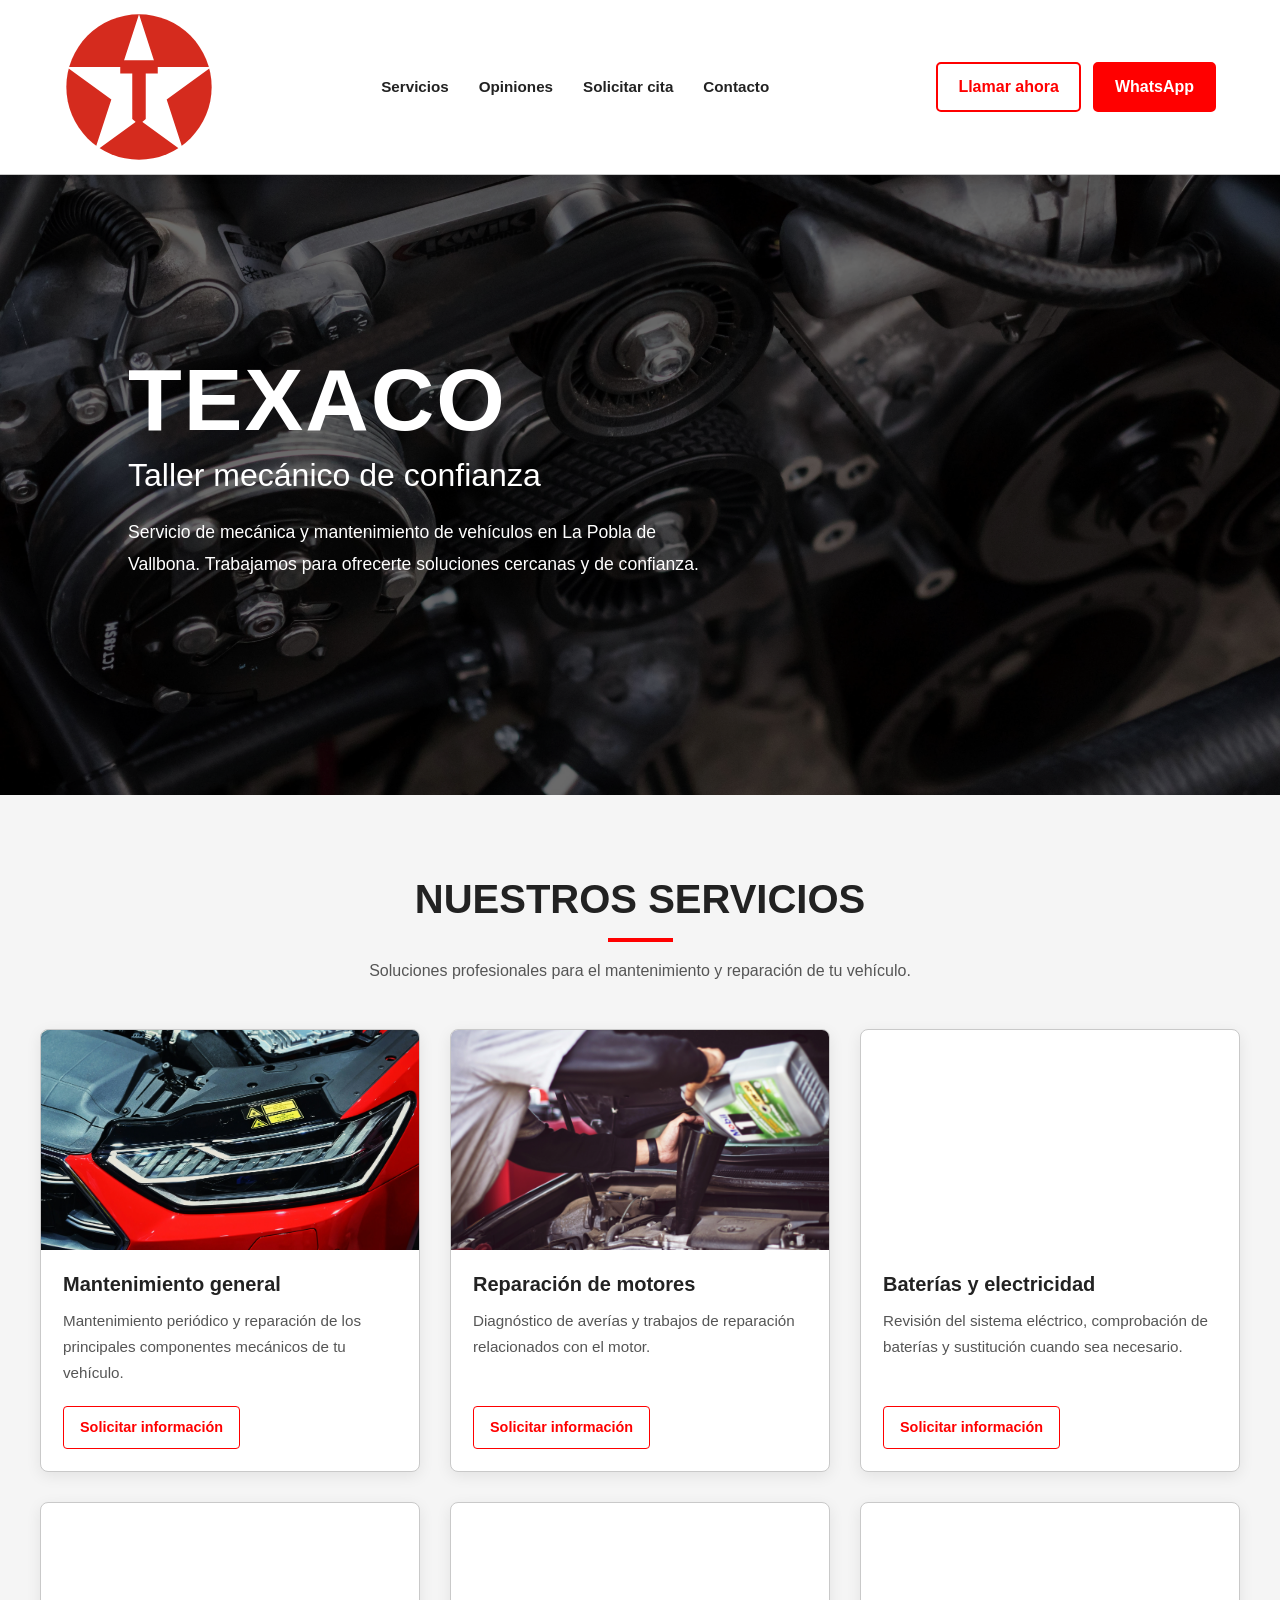
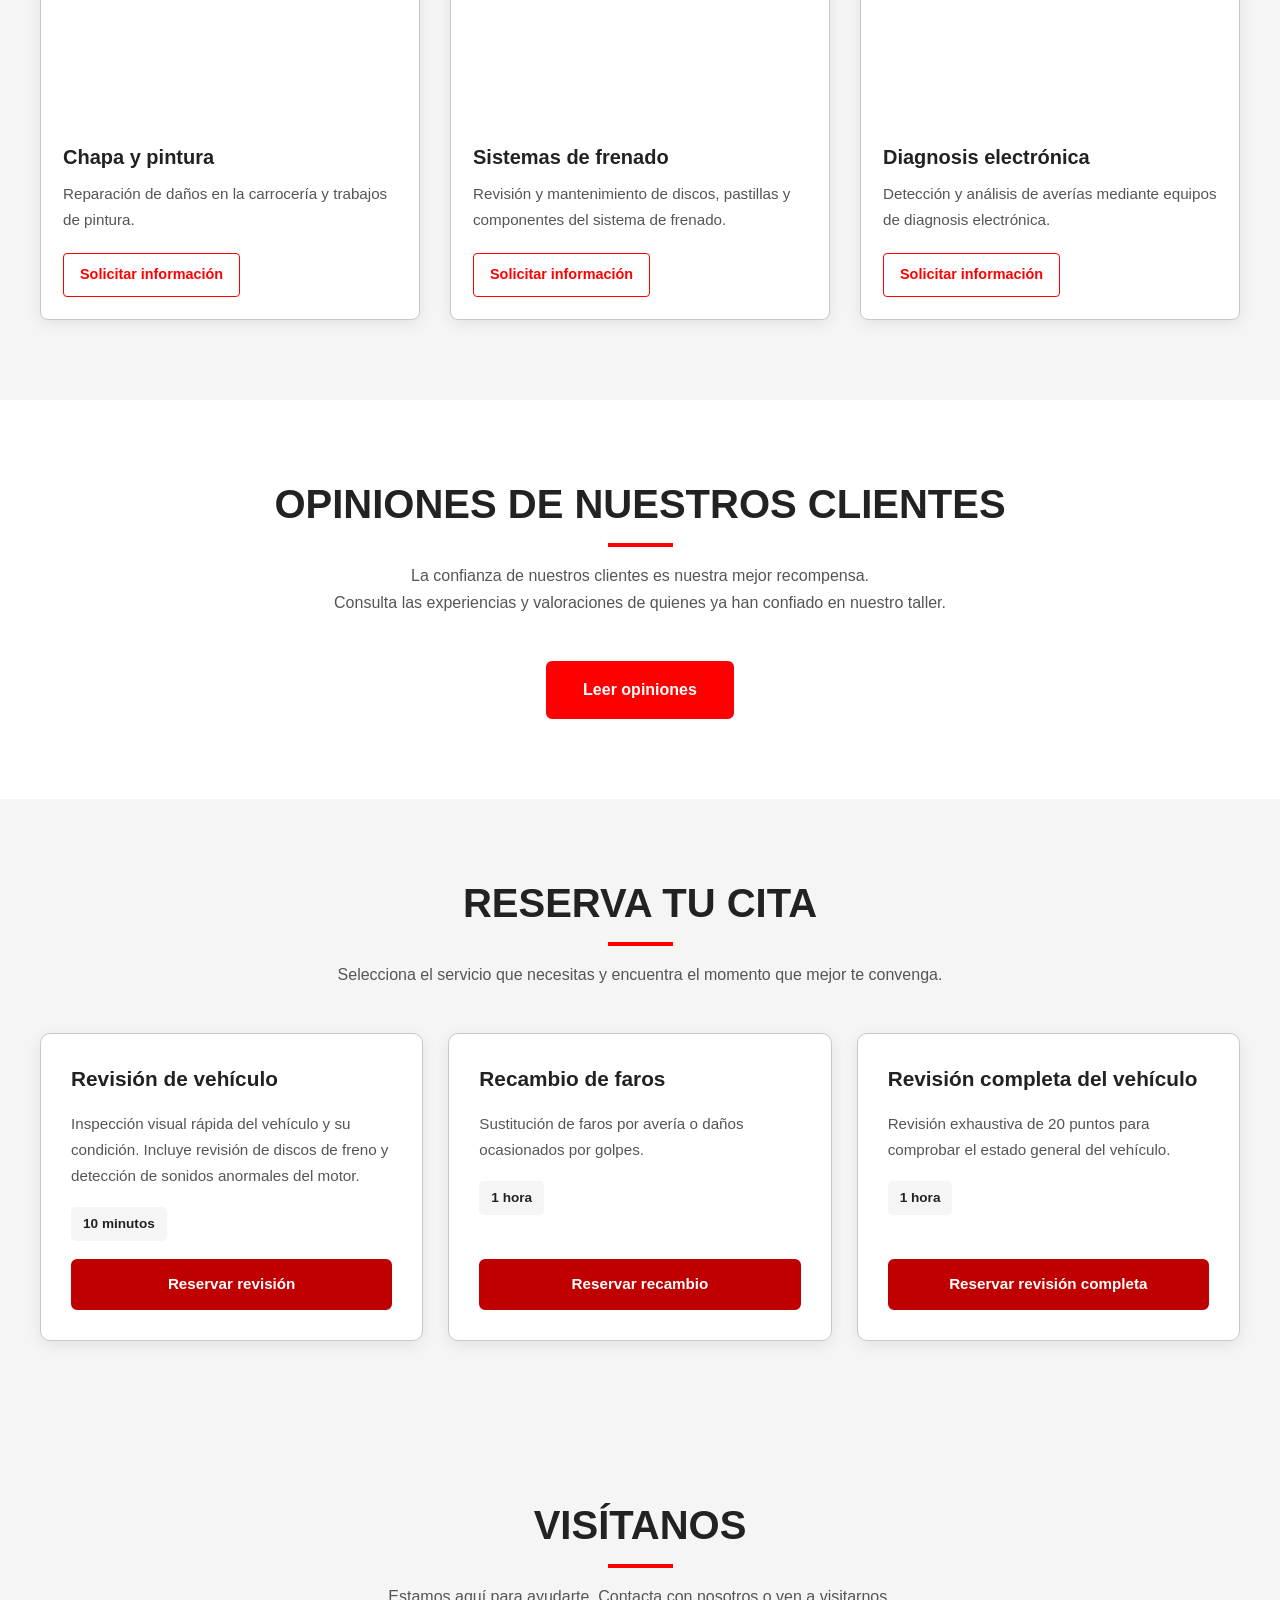
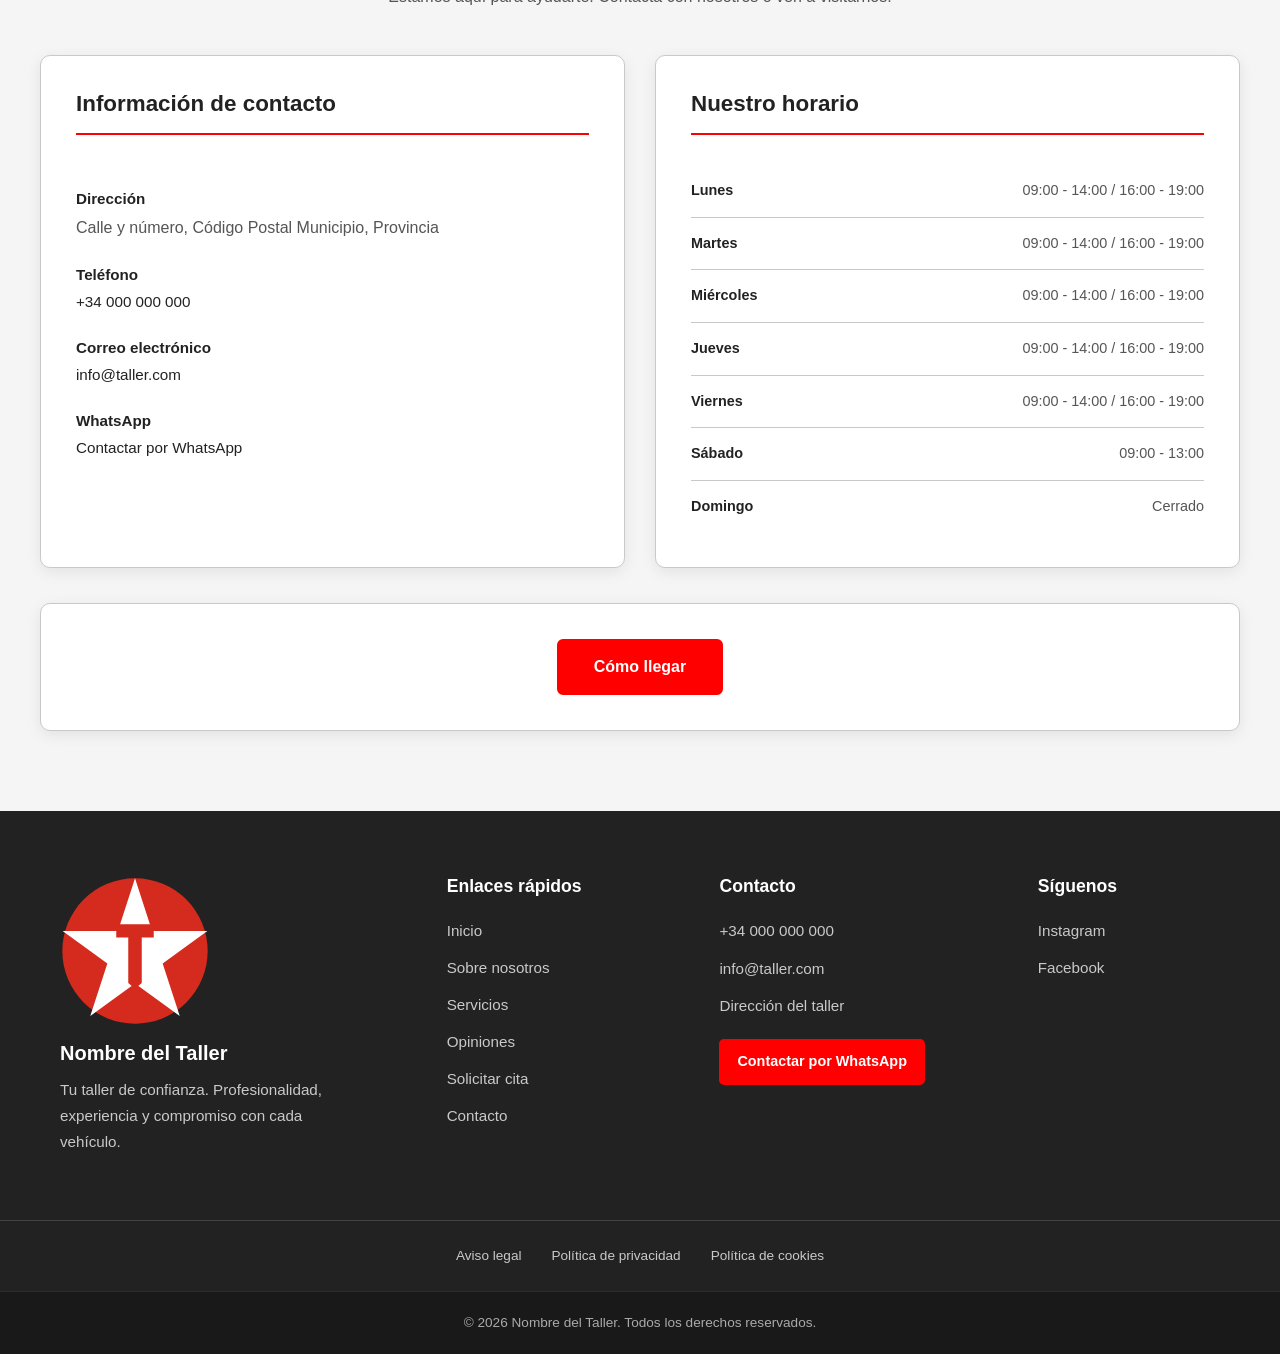
==== commit 1fe509b0: "Feat: Arreglar posicion de botones de contacto del header" ====
--- a/index.html
+++ b/index.html
@@ -196,21 +196,26 @@
 
         </nav>
 
-        <!-- TODO: Configurar el teléfono real del establecimiento -->
-        <a href="tel:+34000000000" class="header-phone">
-            Llamar ahora
-        </a>
-
-                <!-- TODO: Configurar el número real de WhatsApp -->
-        <a
-            href="https://wa.me/34000000000"
-            class="header-whatsapp"
-            target="_blank"
-            rel="noopener noreferrer"
-            aria-label="Contactar con el taller por WhatsApp"
-        >
-            WhatsApp
-        </a>
+        <!-- Acciones de contacto -->
+        <div class="header-actions">
+
+            <!-- TODO: Configurar el teléfono real -->
+            <a href="tel:+34000000000" class="header-phone">
+                Llamar ahora
+            </a>
+
+            <!-- TODO: Configurar el número real de WhatsApp -->
+            <a
+                href="https://wa.me/34000000000"
+                class="header-whatsapp"
+                target="_blank"
+                rel="noopener noreferrer"
+                aria-label="Contactar con el taller por WhatsApp"
+            >
+                WhatsApp
+            </a>
+
+        </div>
 
     </header>
 
--- a/css/styles.css
+++ b/css/styles.css
@@ -293,6 +293,22 @@
 
 }
 
+/* ==========================================
+   ACCIONES DE CONTACTO DEL HEADER
+   ========================================== */
+
+.header-actions {
+
+    display: flex;
+
+    align-items: center;
+
+    gap: 12px;
+
+    flex-shrink: 0;
+
+}
+
 
 
 
--- a/css/responsive.css
+++ b/css/responsive.css
@@ -42,6 +42,12 @@
     .logo img {
 
         width: 120px;
+    }
+
+
+    .header-actions {
+
+        gap: 10px;
 
     }
 
@@ -157,6 +163,12 @@
 
     }
 
+    .header-actions {
+
+        gap: 8px;
+
+    }
+
 
     #main-navigation {
 
@@ -431,6 +443,12 @@
 
     }
 
+    .header-actions {
+
+        gap: 6px;
+
+    }
+
 
     /* HERO */
 
